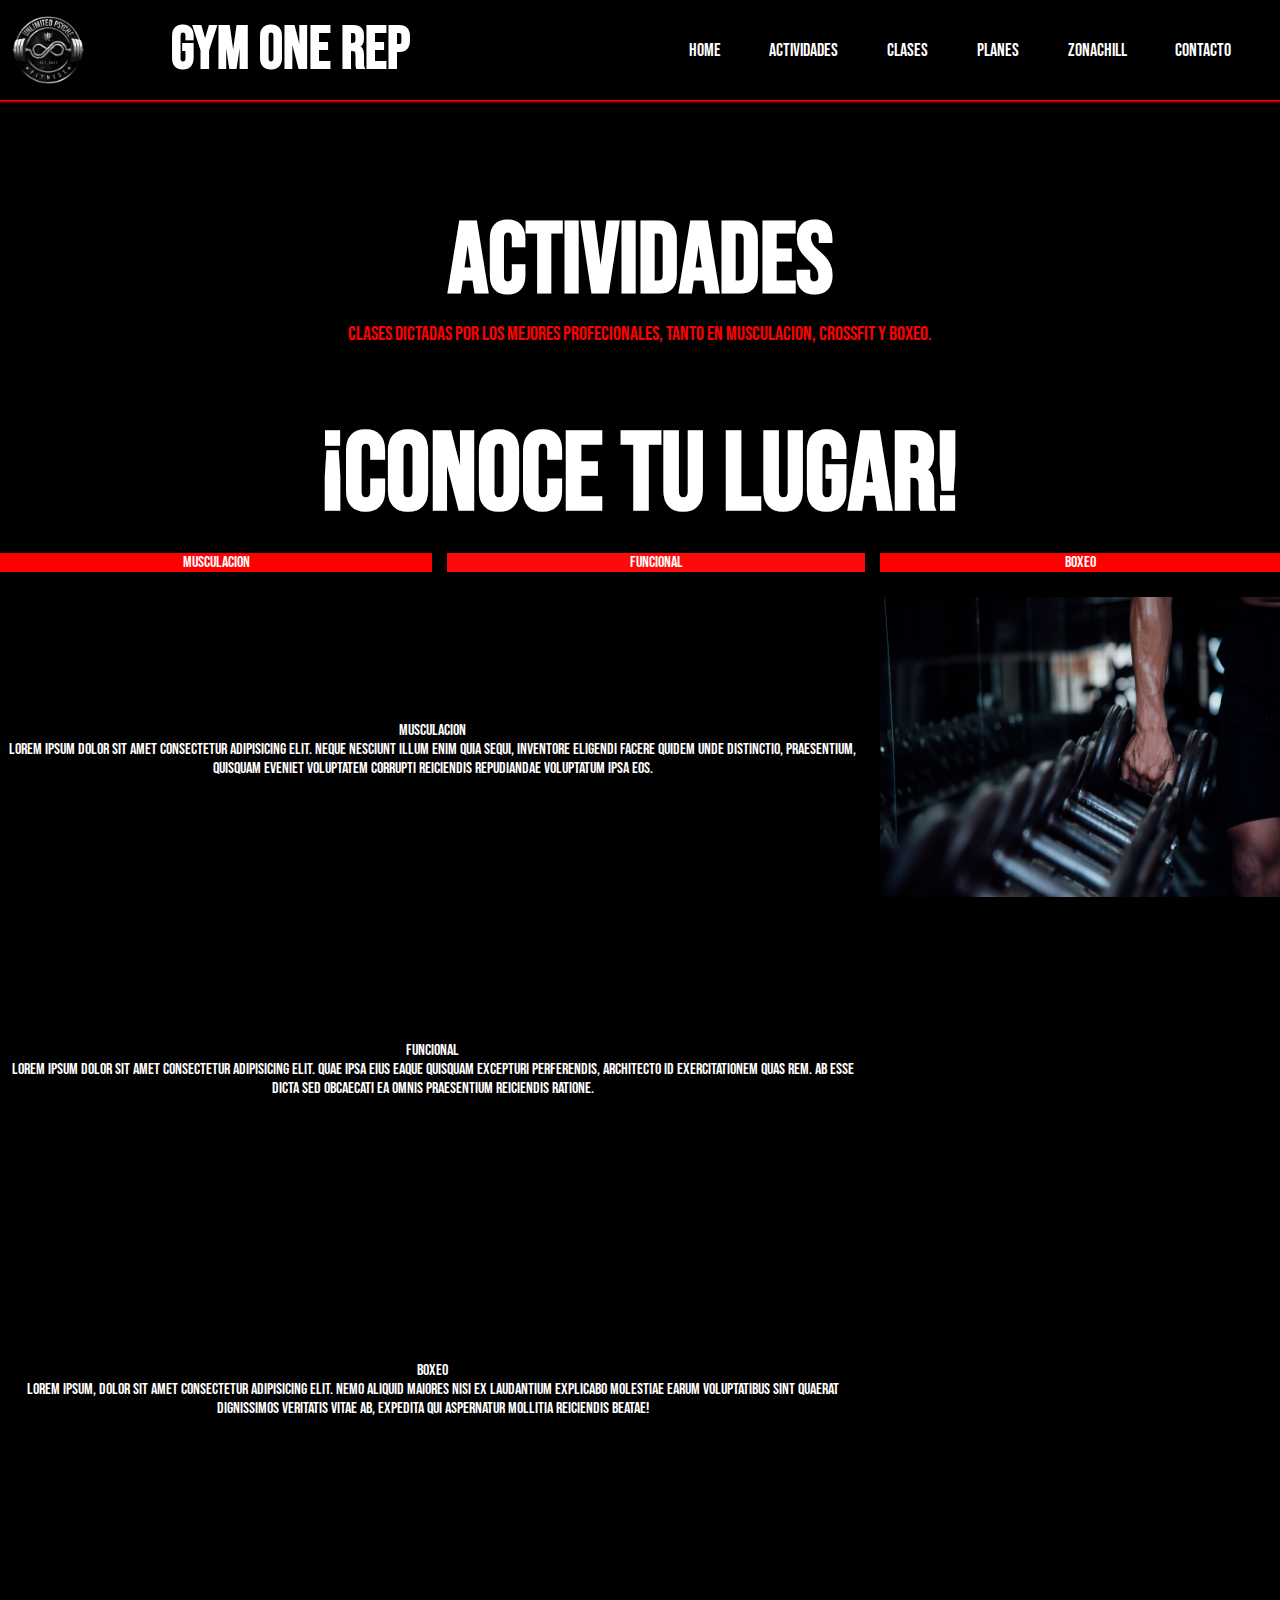
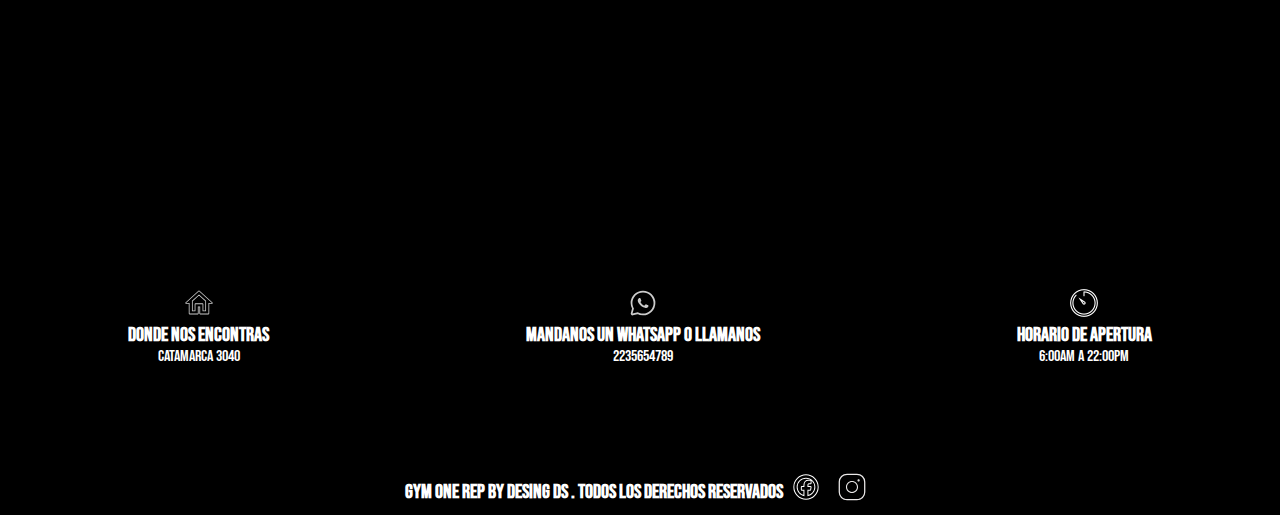
==== secciones/actividades.html @ 8cbf7e14 "Gimnasio Diego Sosa primer commit" ====
<!DOCTYPE html>
<html lang="en">
  <head>
    <link href="https://unpkg.com/aos@2.3.1/dist/aos.css" rel="stylesheet">
    <script src="https://unpkg.com/aos@2.3.1/dist/aos.js"></script>
    <meta charset="UTF-8" />
    <meta http-equiv="X-UA-Compatible" content="IE=edge" />
    <meta name="viewport" content="width=device-width, initial-scale=1.0" />
    <link href="https://cdn.jsdelivr.net/npm/bootstrap@5.1.3/dist/css/bootstrap.min.css" rel="stylesheet" integrity="sha384-1BmE4kWBq78iYhFldvKuhfTAU6auU8tT94WrHftjDbrCEXSU1oBoqyl2QvZ6jIW3" crossorigin="anonymous">
    <link rel="stylesheet" href="../styles/styles.css" />
    <title>Document</title>
  </head>
  <body>
    <div class="contenedor">
      <header>
        <nav class="logo">
          <img class="logomain" src="../imagenes/logo1gym.png" alt="gim" />
          <h1>Gym One Rep</h1>
          <ul class="navbar">
            <li><a href="../index.html">Home</a>
            </li>
            <li><a href="./actividades.html">Actividades</a>
            </li>
            <li><a href="./clases.html">Clases</a>
            </li>
            <li><a href="./planes.html">Planes</a>
            </li>
            <li><a href="./zonachill.html">ZonaChill</a>
            </li>
            <li><a href="./contacto.html">Contacto</a>
            </li>
          </ul>
        </nav>
      </header>
      <main>
        <h2>Actividades</h2>
        <p><span>Clases Dictadas por los mejores profecionales, tanto en Musculacion, Crossfit y Boxeo.</span></p>
      </main>
    <section class="seccion">
        <h3>¡Conoce Tu Lugar!</h3>
        <div class="conten">
            <div class="item1"><a href="#musculacion">Musculacion</a>
            </div>
            <div class="item2"><a 
            href="#funcional">Funcional</a>
            </div>
            <div class="item3"><a 
            href="#boxeo">Boxeo</a>
            </div>
            <div class="item4">
                <section> 
                <a name="musculacion">Musculacion</a></h4>
                <p>Lorem ipsum dolor sit amet consectetur adipisicing elit. Neque nesciunt illum enim quia sequi, inventore eligendi facere quidem unde distinctio, praesentium, quisquam eveniet voluptatem corrupti reiciendis repudiandae voluptatum ipsa eos.</p>
                </section>
            </div>
            <div class="item5"><img class="fotoitem" src="../imagenes/musculacion  actividad.jpg" alt="" data-aos="fade-left">
            </div>
            <div class="item6">
                <section>
                <a name="funcional">Funcional</a>
                <p>Lorem ipsum dolor sit amet consectetur adipisicing elit. Quae ipsa eius eaque quisquam excepturi perferendis, architecto id exercitationem quas rem. Ab esse dicta sed obcaecati ea omnis praesentium reiciendis ratione.</p>
               </section>
            </div>
            <div class="item7"><img class="fotoitem" src="../imagenes/funcional actividad.jpg" alt="" data-aos="fade-left">
            </div>
            <div class="item8">
                <section>
                    <a name="boxeo">Boxeo</a>
                    <p>Lorem ipsum, dolor sit amet consectetur adipisicing elit. Nemo aliquid maiores nisi ex laudantium explicabo molestiae earum voluptatibus sint quaerat dignissimos veritatis vitae ab, expedita qui aspernatur mollitia reiciendis beatae!</p>
                </section>
            </div>
            <div class="item9"><img class="fotoitem" src="../imagenes/box actividad.jpg" alt="" data-aos="fade-left">
            </div>
            
         </div>
    </section>
    <footer>
      <div class="fooTerHome">
        <div class="foTid">
          <img class="foTid" src="../imagenes/icono home.svg" alt="home">
          <h3>Donde nos encontras</h3>
          <p>Catamarca 3040</p>
        </div>
        <div class="foTid">
          <img src="../imagenes/icono whatsss.svg" alt="whatsapp">
          <h3>Mandanos un Whatsapp o llamanos</h3>
          <p>2235654789</p>
        </div>
        <div class="foTid">
          <img src="../imagenes/icono hora.png " alt="time">
          <h3>Horario de apertura</h3>
          <p>6:00am a 22:00pm</p>
        </div>
      </div>
      <section class="redesociales" >
          <h4>Gym One Rep by Desing Ds . Todos los Derechos Reservados</h4>
          <div class="red">
          <a href="https://www.facebook.com/"><img src="../imagenes/faceblanco.svg" alt="facebook"></a>
          </div>
          <div class="red">
          <a href="https://www.instagram.com"><img src="../imagenes/instagramblanco.svg" alt="instagram"></a>
          </div>
      </section>
    </footer>
   <script src="https://cdn.jsdelivr.net/npm/bootstrap@5.1.3/dist/js/bootstrap.bundle.min.js" integrity="sha384-ka7Sk0Gln4gmtz2MlQnikT1wXgYsOg+OMhuP+IlRH9sENBO0LRn5q+8nbTov4+1p" crossorigin="anonymous"></script>
  </div>
  <script>
    AOS.init();
  </script>
</body>
</html>
---- styles/styles.css ----
@import url("https://fonts.googleapis.com/css2?family=Bebas+Neue&family=Staatliches&display=swap");

* {
  padding: 0;
  margin: 0;
  box-sizing: border-box;
}

span {
  color: red;
}

body {
  text-align: center;
  font-family: "Bebas Neue", cursive;
  background-color: black;
  color: white;
}

.box1 {
  display: flex;
  align-content: center;
  justify-content: center;
  opacity: 30%;
  width: 300;
  height: 200px;
}

header {
  grid-area: header;
}

div h1 {
  font-size: 60px;
  align-content: center;
  margin-right: 10rem;
}

main {
  grid-area: main;
  margin-top: 8%;
}

section {
  grid-area: seccion;
}

.boton {
  grid-area: boton;
}

footer {
  grid-area: footer;
}

.contenedor {
  display: grid;
  grid-template-areas:
    "header header header header "
    "nav nav  nav nav  "
    "main main main main"
    "seccion seccion seccion seccion "
    "boton boton boton boton "
    "footer footer footer  footer ";
}

.navbar {
  display: flex;
  justify-content: space-evenly;
  width: 50vw;
  font-size: 18px;
}

li {
  list-style-type: none;
}

.portada {
  margin-top: 30%;
}

a {
  text-decoration: none;
  color: white;
}

.logo {
  display: flex;
  align-items: center;
  justify-content: space-between;
  background-color: black;
  width: 100%;
  box-shadow: 0 0 2px 2px #ff0000;
  /* position: fixed;
  z-index: 2;
  opacity: 60%;*/
}

.logomain {
  width: 100px;
  height: 100px;
}

.portada {
  width: 100vw;
  margin-top: 5%;
}

.infoportada {
  font-size: 20px;
  text-align: center;
}

.activ {
  margin: 15px;
}

.activephoto {
  width: 20vw;
  height: 60vh;
}

.actividades {
  display: flex;
  justify-content: center;
}

.botoninscripcion {
  width: 30vw;
  height: 10vh;
  font-family: "Bebas Neue", cursive;
  font-size: 25px;
  letter-spacing: 3px;
  background-color: black;
  color: white;
  margin-bottom: 10%;
}

.button {
  background-color: rgb(214, 24, 13);
  font-size: 100px;
}

.act {
  display: flex;
  background-color: white;
}

.pl1 {
  grid-area: pl1;
  margin: 10px;
  height: 50vh;
  width: 40vw;
}

.pl2 {
  grid-area: pl2;
  margin: 10px;
  height: 50vh;
  width: 40vw;
}

.pl3 {
  grid-area: pl3;
  margin: 10px;
  width: 40vw;
}

.border {
  border: 4px solid black;
}

.plan {
  display: grid;
  justify-items: center;
  grid-template-columns: 1fr 1fr;
  grid-template-areas:
    "pl1 pl1 "
    "pl2 pl3";
  color: rgb(243, 237, 237);
  font-size: 20px;
  line-height: 20px;
  margin-top: 10%;
}

.sizeseccion {
  font-size: 60px;
}

.seccIonplAn {
  height: 50vh;
  width: 30vw;
  margin: 5px;
  border: 1px solid red;
}

.fooTerHome {
  display: flex;
  justify-content: space-around;
  align-content: center;
  height: 30%;
  margin: 7% 0 7% 0;
}

.hoMe {
  height: 40px;
}

.redesociales {
  display: flex;
  justify-content: center;
  align-items: center;
}

.red {
  width: 40px;
  height: 40px;
  margin: 3px;
}

.grider {
  display: grid;
  grid-template-columns: auto auto auto;
  grid-template-rows: auto auto auto auto;
}

.gridnivel {
  display: flex;
  justify-content: center;
  background-color: red;
  height: 30vh;
  width: 50vw;
}

main p {
  font-size: 20px;
}

section h2 {
  font-size: 100px;
  font-weight: bolder;
  margin: 6% 0 2% 0;
  color: rgb(255, 255, 255);
}

main h2 {
  font-size: 100px;
  font-weight: bold;
}

section h3 {
  font-size: 110px;
  margin-top: 5%;
}

footer h3 {
  font-size: 20px;
}

.sizeSeccion {
  font-size: 30px;
}

section h4 {
  font-size: 20px;
}

.conten {
  display: grid;
  height: 40vh;
  align-items: center;
  grid-template-columns: auto auto auto;
  grid-template-rows: 40px auto auto auto;
  gap: 15px;
  margin-bottom: 70%;
}

.item1 {
  background-color: red;
}

.item2 {
  background-color: rgb(255, 10, 10);
}

.item3 {
  background-color: rgb(255, 0, 0);
}

.item4 {
  grid-column: 1/3;
}

.item6 {
  grid-column: 1/3;
}

.item8 {
  grid-column: 1/3;
}

.fotoitem {
  height: 300px;
  width: 400px;
}

.fotocafe {
  margin: 5% 0 5% 0;
}

.cafe {
  width: 100%;
}

form {
  margin: 5% 0 10% 0;
}
@media (max-width: 600px) {
  .logomain {
    margin-left: 8%;
  }

  header h1 {
    opacity: 0;
    margin: -7%;
  }

  body {
    flex-direction: column;
  }

  h2 {
    font-size: 60px;
    margin-top: 5%;
  }

  section h3 {
    font-size: 40px;
    margin-top: 5%;
  }

  .plan {
    margin-bottom: 30%;
  }

  .logo {
    flex-direction: column;
  }

  .navbar {
    display: flex;
    flex-direction: column;
    width: 100%;
    height: 80vh;
    margin: 5px;
    font-size: 50px;
  }

  .nav1 {
    height: 10vh;
    width: 80%;
  }

  .actividades {
    flex-direction: column;
  }

  .activephoto {
    width: 300px;
    height: 400px;
  }

  .conten {
    display: flex;
    flex-direction: column;
    margin-bottom: 240%;
  }

  .item1 {
    width: 100vw;
  }

  .item2 {
    width: 100vw;
  }

  .item3 {
    width: 100vw;
  }

  span {
    width: 50%;
  }

  .fooTerHome {
    margin-top: 40%;
    margin-bottom: 20%;
    flex-direction: column;
  }

  .redesociales {
    flex-direction: column;
  }

  .plan {
    display: grid;
    grid-template-columns: 1fr;
    grid-template-areas:
      "pl1"
      "pl2"
      "pl3";
  }

  .pl1 {
    height: 100%;
    width: 100%;
    margin-bottom: 20px;
  }

  .pl2 {
    height: 100%;
    width: 100%;
    margin-top: 30px;
  }

  .pl3 {
    height: 100%;
    width: 100%;
    margin-top: 30px;
  }
}
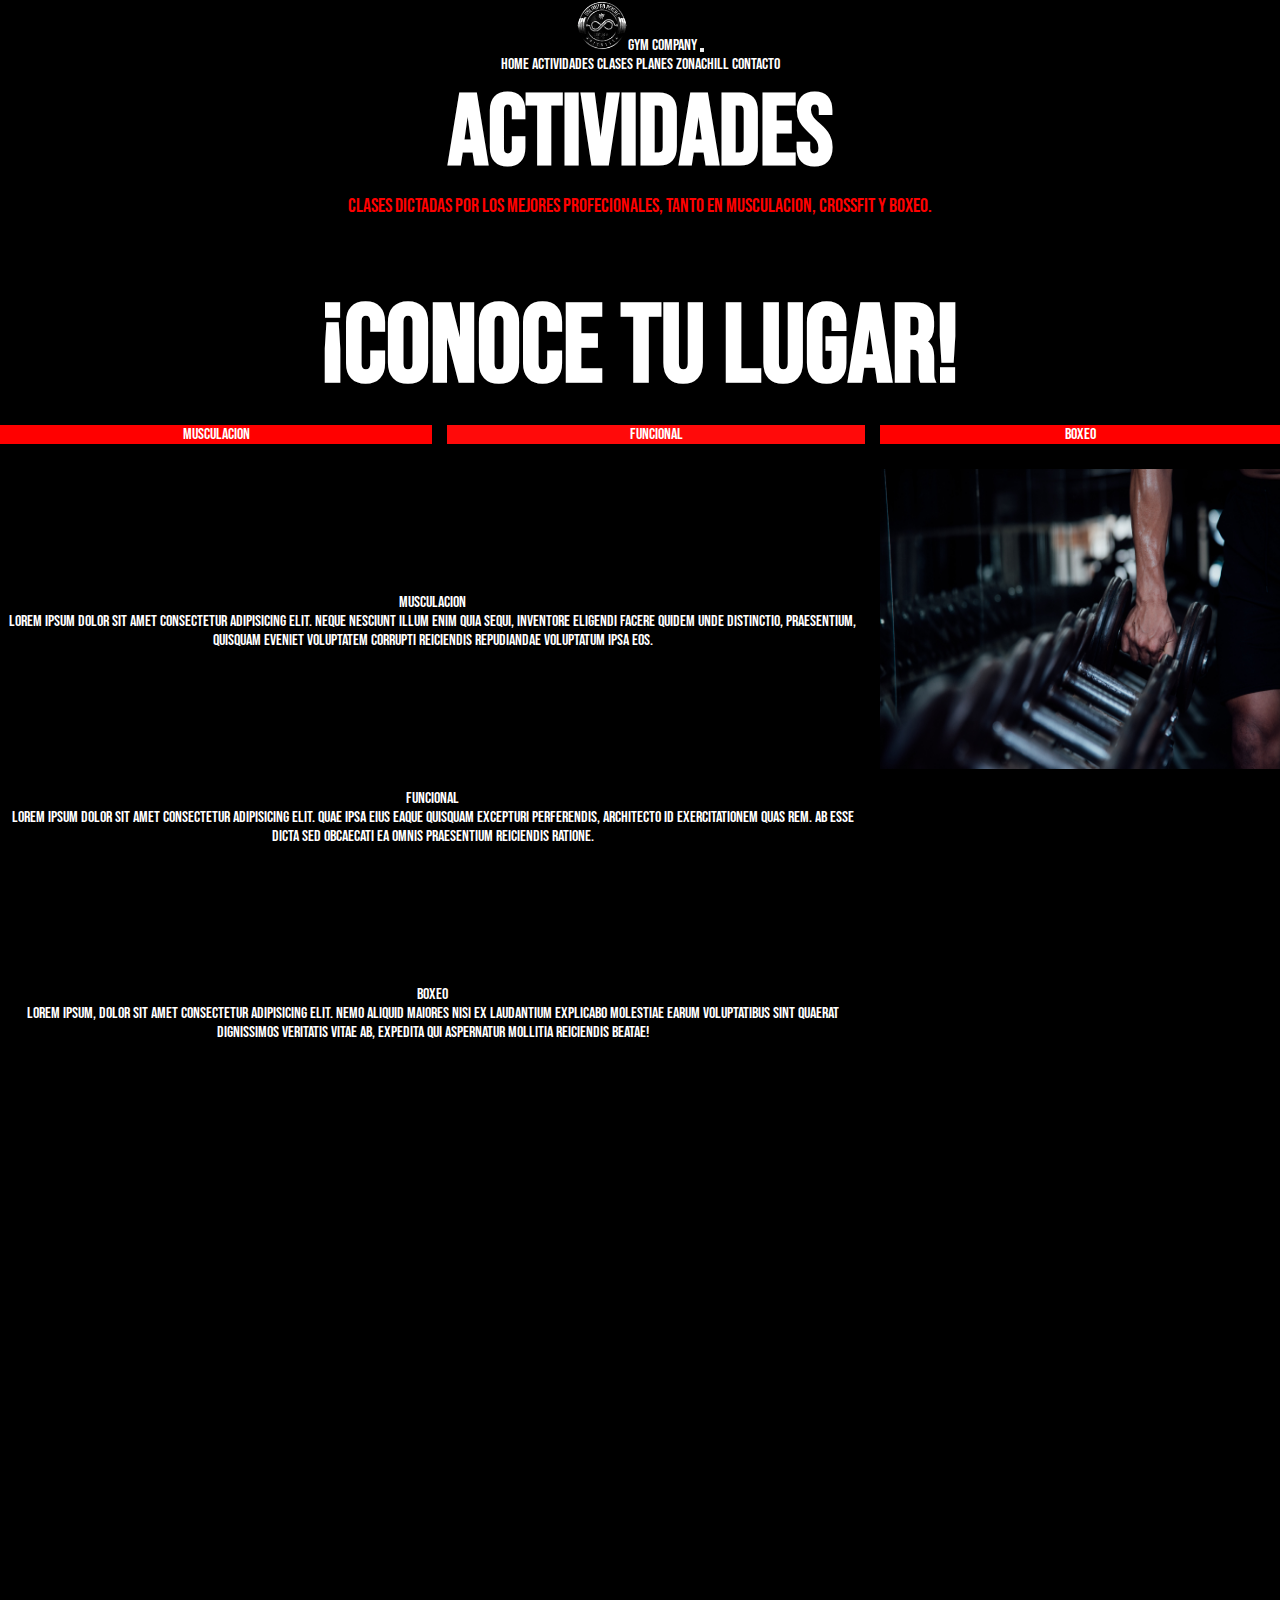
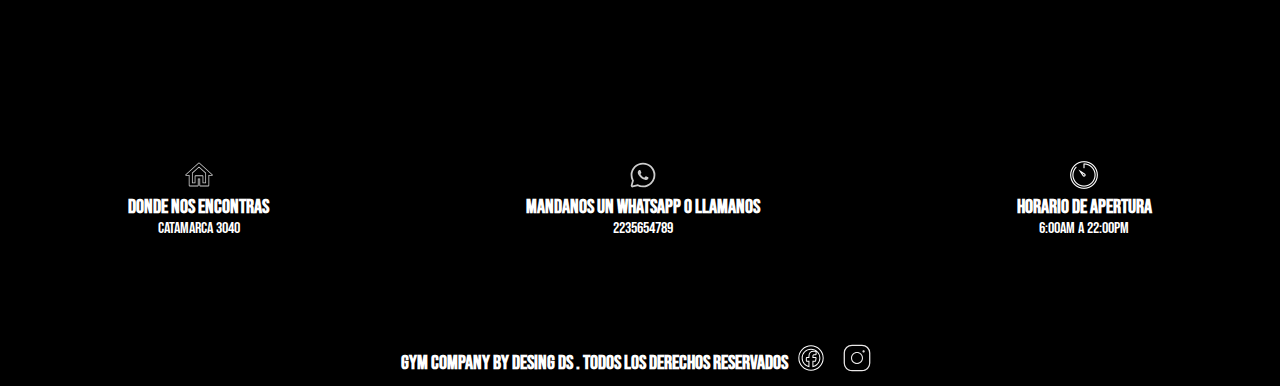
==== commit ccae3f7b: "Proyecto con boostrap" ====
--- a/secciones/actividades.html
+++ b/secciones/actividades.html
@@ -12,24 +12,24 @@
   </head>
   <body>
     <div class="contenedor">
-      <header>
-        <nav class="logo">
-          <img class="logomain" src="../imagenes/logo1gym.png" alt="gim" />
-          <h1>Gym One Rep</h1>
-          <ul class="navbar">
-            <li><a href="../index.html">Home</a>
-            </li>
-            <li><a href="./actividades.html">Actividades</a>
-            </li>
-            <li><a href="./clases.html">Clases</a>
-            </li>
-            <li><a href="./planes.html">Planes</a>
-            </li>
-            <li><a href="./zonachill.html">ZonaChill</a>
-            </li>
-            <li><a href="./contacto.html">Contacto</a>
-            </li>
-          </ul>
+      <header >
+        <nav class="navbar navbar-expand-lg navbar-dark bg-black ms-3">
+          <div class="container-fluid  ">
+            <a class="navbar-brand text-light " href="#"><img class="loGo" src="../imagenes/logo1gym.png" alt="">Gym Company</a>
+            <button class="navbar-toggler" type="button" data-bs-toggle="collapse" data-bs-target="#navbarNavAltMarkup" aria-controls="navbarNavAltMarkup" aria-expanded="false" aria-label="Toggle navigation">
+              <span class="navbar-toggler-icon"></span>
+            </button>
+            <div class="collapse navbar-collapse" id="navbarNavAltMarkup">
+              <div class="navbar-nav ms-auto ">
+                <a class="nav-link active" aria-current="page" href="../index.html">Home</a>
+                <a class="nav-link" href="../secciones/actividades.html">Actividades</a>
+                <a class="nav-link" href="../secciones/clases.html">Clases</a>
+                <a class="nav-link" href="../secciones/planes.html">Planes</a>
+                <a class="nav-link" href="../secciones/zonachill.html">ZonaChill</a>
+                <a class="nav-link" href="../secciones/contacto.html">Contacto</a>
+              </div>
+            </div>
+          </div>
         </nav>
       </header>
       <main>
@@ -53,7 +53,7 @@
                 <p>Lorem ipsum dolor sit amet consectetur adipisicing elit. Neque nesciunt illum enim quia sequi, inventore eligendi facere quidem unde distinctio, praesentium, quisquam eveniet voluptatem corrupti reiciendis repudiandae voluptatum ipsa eos.</p>
                 </section>
             </div>
-            <div class="item5"><img class="fotoitem" src="../imagenes/musculacion  actividad.jpg" alt="" data-aos="fade-left">
+            <div class="item5"><img class="fotoitem" src="../imagenes/musculacion  actividad.jpg" alt="Gim" data-aos="fade-left">
             </div>
             <div class="item6">
                 <section>
@@ -61,7 +61,7 @@
                 <p>Lorem ipsum dolor sit amet consectetur adipisicing elit. Quae ipsa eius eaque quisquam excepturi perferendis, architecto id exercitationem quas rem. Ab esse dicta sed obcaecati ea omnis praesentium reiciendis ratione.</p>
                </section>
             </div>
-            <div class="item7"><img class="fotoitem" src="../imagenes/funcional actividad.jpg" alt="" data-aos="fade-left">
+            <div class="item7"><img class="fotoitem" src="../imagenes/funcional actividad.jpg" alt="Funcional" data-aos="fade-left">
             </div>
             <div class="item8">
                 <section>
@@ -69,7 +69,7 @@
                     <p>Lorem ipsum, dolor sit amet consectetur adipisicing elit. Nemo aliquid maiores nisi ex laudantium explicabo molestiae earum voluptatibus sint quaerat dignissimos veritatis vitae ab, expedita qui aspernatur mollitia reiciendis beatae!</p>
                 </section>
             </div>
-            <div class="item9"><img class="fotoitem" src="../imagenes/box actividad.jpg" alt="" data-aos="fade-left">
+            <div class="item9"><img class="fotoitem" src="../imagenes/box actividad.jpg" alt="Mancuerna" data-aos="fade-left">
             </div>
             
          </div>
@@ -93,7 +93,7 @@
         </div>
       </div>
       <section class="redesociales" >
-          <h4>Gym One Rep by Desing Ds . Todos los Derechos Reservados</h4>
+          <h4>Gym Company by Desing Ds . Todos los Derechos Reservados</h4>
           <div class="red">
           <a href="https://www.facebook.com/"><img src="../imagenes/faceblanco.svg" alt="facebook"></a>
           </div>
@@ -108,4 +108,5 @@
     AOS.init();
   </script>
 </body>
-</html>+</html>
+
--- a/styles/styles.css
+++ b/styles/styles.css
@@ -17,6 +17,19 @@
   color: white;
 }
 
+a {
+  color: white;
+  text-decoration: none;
+}
+
+h1 {
+  font-size: 100px;
+}
+
+.loGo {
+  height: 50px;
+}
+
 .box1 {
   display: flex;
   align-content: center;
@@ -38,7 +51,6 @@
 
 main {
   grid-area: main;
-  margin-top: 8%;
 }
 
 section {
@@ -64,26 +76,7 @@
     "footer footer footer  footer ";
 }
 
-.navbar {
-  display: flex;
-  justify-content: space-evenly;
-  width: 50vw;
-  font-size: 18px;
-}
-
-li {
-  list-style-type: none;
-}
-
-.portada {
-  margin-top: 30%;
-}
-
-a {
-  text-decoration: none;
-  color: white;
-}
-
+/*
 .logo {
   display: flex;
   align-items: center;
@@ -91,15 +84,9 @@
   background-color: black;
   width: 100%;
   box-shadow: 0 0 2px 2px #ff0000;
-  /* position: fixed;
+   position: fixed;
   z-index: 2;
   opacity: 60%;*/
-}
-
-.logomain {
-  width: 100px;
-  height: 100px;
-}
 
 .portada {
   width: 100vw;
@@ -111,10 +98,6 @@
   text-align: center;
 }
 
-.activ {
-  margin: 15px;
-}
-
 .activephoto {
   width: 20vw;
   height: 60vh;
@@ -123,22 +106,6 @@
 .actividades {
   display: flex;
   justify-content: center;
-}
-
-.botoninscripcion {
-  width: 30vw;
-  height: 10vh;
-  font-family: "Bebas Neue", cursive;
-  font-size: 25px;
-  letter-spacing: 3px;
-  background-color: black;
-  color: white;
-  margin-bottom: 10%;
-}
-
-.button {
-  background-color: rgb(214, 24, 13);
-  font-size: 100px;
 }
 
 .act {
@@ -343,24 +310,6 @@
     margin-bottom: 30%;
   }
 
-  .logo {
-    flex-direction: column;
-  }
-
-  .navbar {
-    display: flex;
-    flex-direction: column;
-    width: 100%;
-    height: 80vh;
-    margin: 5px;
-    font-size: 50px;
-  }
-
-  .nav1 {
-    height: 10vh;
-    width: 80%;
-  }
-
   .actividades {
     flex-direction: column;
   }
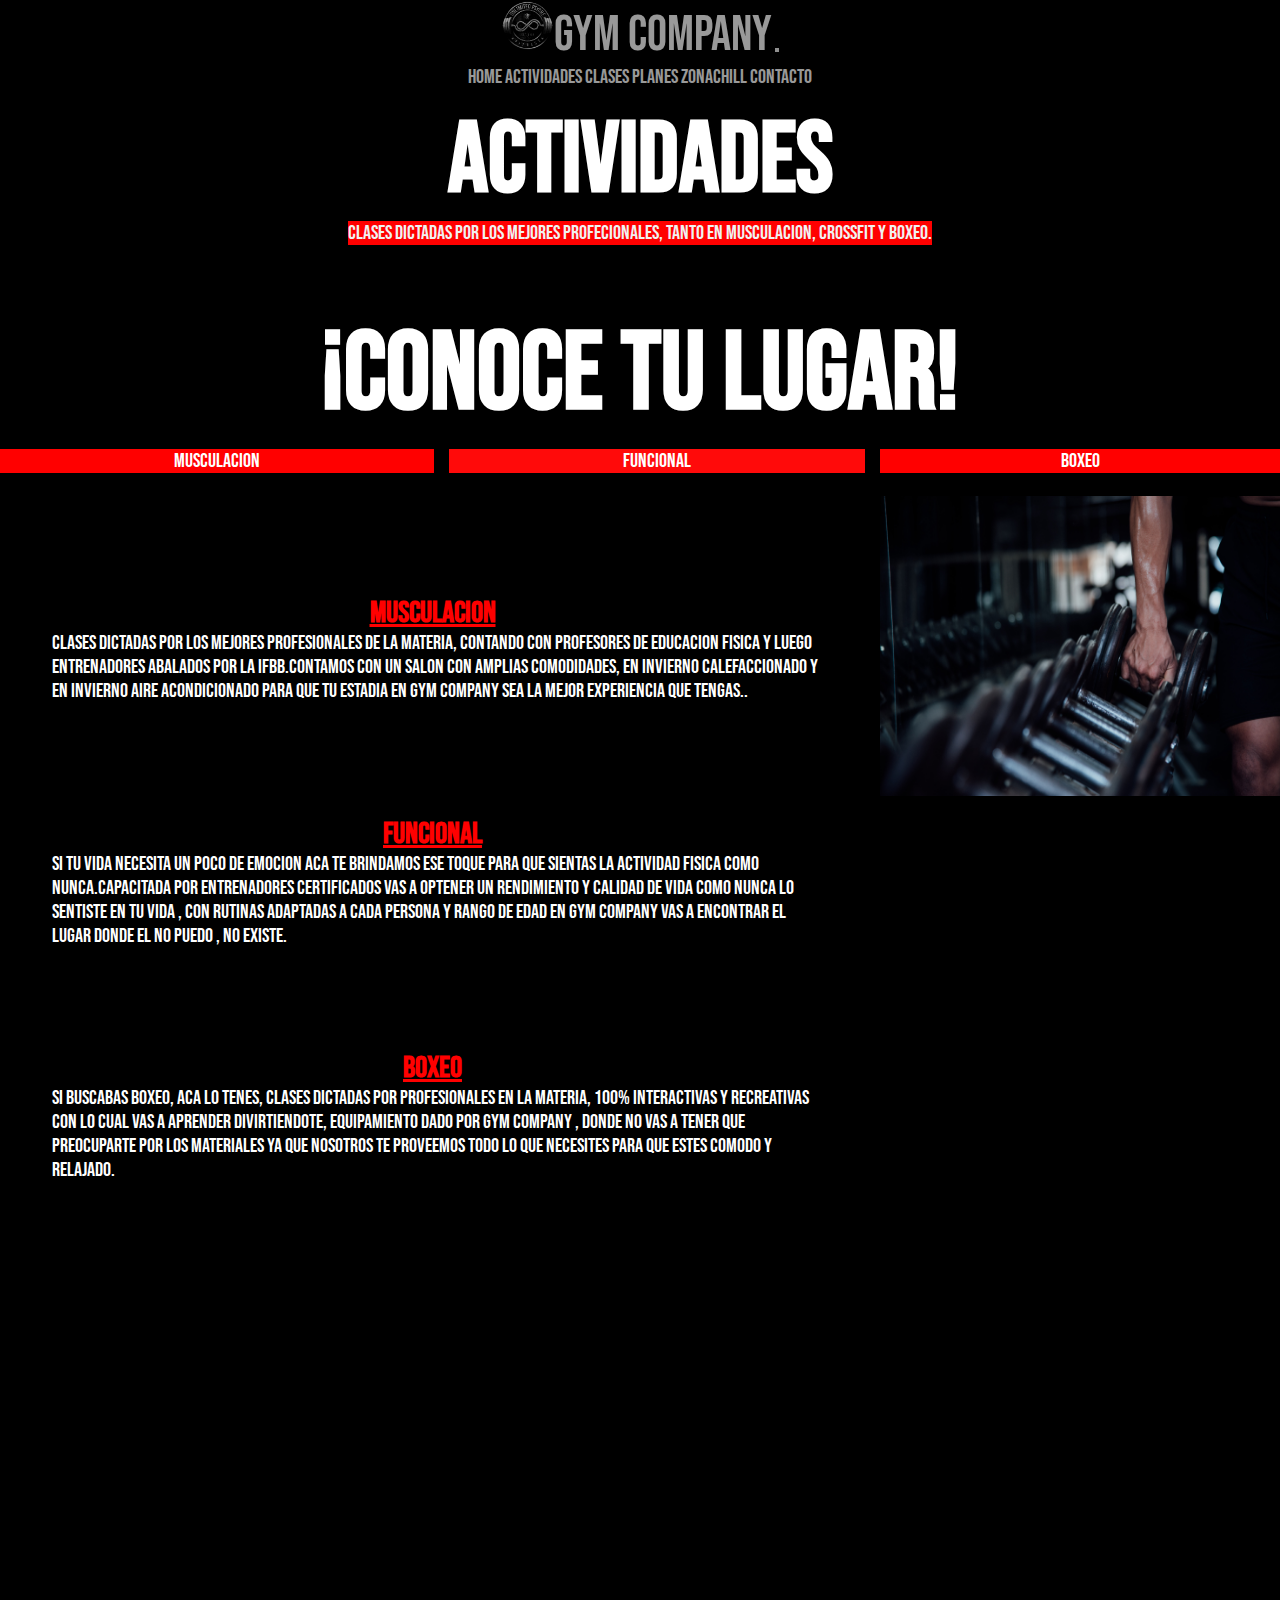
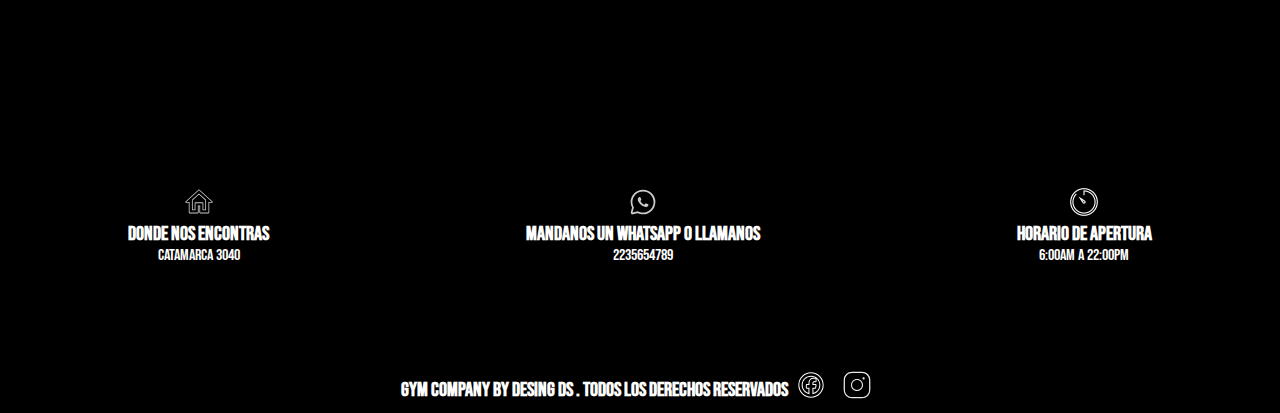
==== commit 1ed7b03e: "Segunda entrega Proyecto Final" ====
--- a/secciones/actividades.html
+++ b/secciones/actividades.html
@@ -13,60 +13,60 @@
   <body>
     <div class="contenedor">
       <header >
-        <nav class="navbar navbar-expand-lg navbar-dark bg-black ms-3">
+        <nav class="navbar navbar-expand-lg navbar-dark bg-black ms-3 fixed-top alto">
           <div class="container-fluid  ">
-            <a class="navbar-brand text-light " href="#"><img class="loGo" src="../imagenes/logo1gym.png" alt="">Gym Company</a>
+            <a class="navbar-brand text-light C4 "  href="../index.html"><img class="loGo" src="../imagenes/logo1gym.png" alt="">Gym Company</a>
             <button class="navbar-toggler" type="button" data-bs-toggle="collapse" data-bs-target="#navbarNavAltMarkup" aria-controls="navbarNavAltMarkup" aria-expanded="false" aria-label="Toggle navigation">
               <span class="navbar-toggler-icon"></span>
             </button>
             <div class="collapse navbar-collapse" id="navbarNavAltMarkup">
               <div class="navbar-nav ms-auto ">
-                <a class="nav-link active" aria-current="page" href="../index.html">Home</a>
-                <a class="nav-link" href="../secciones/actividades.html">Actividades</a>
-                <a class="nav-link" href="../secciones/clases.html">Clases</a>
-                <a class="nav-link" href="../secciones/planes.html">Planes</a>
-                <a class="nav-link" href="../secciones/zonachill.html">ZonaChill</a>
-                <a class="nav-link" href="../secciones/contacto.html">Contacto</a>
+                <a class="nav-link active Mp0" aria-current="page" href="../index.html">Home</a>
+                <a class="nav-link Mp0" href="../secciones/actividades.html">Actividades</a>
+                <a class="nav-link Mp0" href="../secciones/clases.html">Clases</a>
+                <a class="nav-link Mp0" href="../secciones/planes.html">Planes</a>
+                <a class="nav-link Mp0" href="../secciones/zonachill.html">ZonaChill</a>
+                <a class="nav-link Mp0" href="../secciones/contacto.html">Contacto</a>
               </div>
             </div>
           </div>
         </nav>
       </header>
       <main>
-        <h2>Actividades</h2>
-        <p><span>Clases Dictadas por los mejores profecionales, tanto en Musculacion, Crossfit y Boxeo.</span></p>
+        <h2 data-aos="zoom-in">Actividades</h2>
+        <p><span class="C1">Clases Dictadas por los mejores profecionales, tanto en Musculacion, Crossfit y Boxeo.</span></p>
       </main>
-    <section class="seccion">
-        <h3>¡Conoce Tu Lugar!</h3>
+    <section>
+        <h3 >¡Conoce Tu Lugar!</h3>
         <div class="conten">
-            <div class="item1"><a href="#musculacion">Musculacion</a>
+            <div class="item1"><a class="conTen" href="#musculacion">Musculacion</a>
             </div>
-            <div class="item2"><a 
+            <div class="item2"><a class="conTen" 
             href="#funcional">Funcional</a>
             </div>
-            <div class="item3"><a 
+            <div class="item3"><a class="conTen" 
             href="#boxeo">Boxeo</a>
             </div>
             <div class="item4">
                 <section> 
-                <a name="musculacion">Musculacion</a></h4>
-                <p>Lorem ipsum dolor sit amet consectetur adipisicing elit. Neque nesciunt illum enim quia sequi, inventore eligendi facere quidem unde distinctio, praesentium, quisquam eveniet voluptatem corrupti reiciendis repudiandae voluptatum ipsa eos.</p>
+                <a class="Mp1" name="musculacion">Musculacion</a></h4>
+                <p class="Mp">Clases Dictadas por los mejores profesionales de la materia, contando con profesores de Educacion Fisica y luego Entrenadores abalados por la ifbb.Contamos con un Salon con amplias comodidades, en invierno calefaccionado y en invierno Aire acondicionado para que tu estadia en Gym Company sea la mejor experiencia que tengas..</p>
                 </section>
             </div>
             <div class="item5"><img class="fotoitem" src="../imagenes/musculacion  actividad.jpg" alt="Gim" data-aos="fade-left">
             </div>
             <div class="item6">
                 <section>
-                <a name="funcional">Funcional</a>
-                <p>Lorem ipsum dolor sit amet consectetur adipisicing elit. Quae ipsa eius eaque quisquam excepturi perferendis, architecto id exercitationem quas rem. Ab esse dicta sed obcaecati ea omnis praesentium reiciendis ratione.</p>
+                <a class="Mp1" name="funcional">Funcional</a>
+                <p class="Mp">Si tu Vida necesita un poco de emocion aca te brindamos ese toque para que sientas la actividad fisica como nunca.Capacitada por entrenadores certificados vas a optener un rendimiento y calidad de vida como nunca lo sentiste en tu vida , con rutinas adaptadas a cada persona y rango de edad en Gym Company vas a encontrar el lugar donde el no puedo , no existe.</p>
                </section>
             </div>
             <div class="item7"><img class="fotoitem" src="../imagenes/funcional actividad.jpg" alt="Funcional" data-aos="fade-left">
             </div>
             <div class="item8">
                 <section>
-                    <a name="boxeo">Boxeo</a>
-                    <p>Lorem ipsum, dolor sit amet consectetur adipisicing elit. Nemo aliquid maiores nisi ex laudantium explicabo molestiae earum voluptatibus sint quaerat dignissimos veritatis vitae ab, expedita qui aspernatur mollitia reiciendis beatae!</p>
+                    <a class="Mp1" name="boxeo">Boxeo</a>
+                    <p class="Mp">Si buscabas Boxeo, aca lo tenes, clases dictadas por Profesionales en la materia, 100% interactivas y recreativas con lo cual vas a aprender divirtiendote, equipamiento dado por Gym Company , donde no vas a tener que preocuparte por los materiales ya que nosotros te proveemos todo lo que necesites para que estes comodo y relajado.</p>
                 </section>
             </div>
             <div class="item9"><img class="fotoitem" src="../imagenes/box actividad.jpg" alt="Mancuerna" data-aos="fade-left">
--- a/styles/styles.css
+++ b/styles/styles.css
@@ -6,7 +6,30 @@
   box-sizing: border-box;
 }
 
-span {
+.C1 {
+  color: rgb(241, 241, 241);
+  background-color: red;
+}
+
+.C2 {
+  font-size: 20px;
+}
+
+.C3 {
+  position: relative;
+  bottom: 200px;
+  font-size: 30px;
+}
+
+.C4 {
+  font-size: 50px;
+}
+
+.suBtituLo {
+  background-color: red;
+}
+
+.Pl1 {
   color: red;
 }
 
@@ -20,10 +43,6 @@
 a {
   color: white;
   text-decoration: none;
-}
-
-h1 {
-  font-size: 100px;
 }
 
 .loGo {
@@ -43,12 +62,6 @@
   grid-area: header;
 }
 
-div h1 {
-  font-size: 60px;
-  align-content: center;
-  margin-right: 10rem;
-}
-
 main {
   grid-area: main;
 }
@@ -63,6 +76,13 @@
 
 footer {
   grid-area: footer;
+}
+
+.aCt {
+  font-size: 100px;
+  font-weight: bolder;
+  margin-top: 3%;
+  color: rgb(255, 255, 255);
 }
 
 .contenedor {
@@ -76,23 +96,16 @@
     "footer footer footer  footer ";
 }
 
-/*
-.logo {
-  display: flex;
-  align-items: center;
-  justify-content: space-between;
-  background-color: black;
-  width: 100%;
-  box-shadow: 0 0 2px 2px #ff0000;
-   position: fixed;
-  z-index: 2;
-  opacity: 60%;*/
-
 .portada {
   width: 100vw;
   margin-top: 5%;
 }
 
+.alto {
+  height: 50px;
+  opacity: 60%;
+}
+
 .infoportada {
   font-size: 20px;
   text-align: center;
@@ -101,16 +114,6 @@
 .activephoto {
   width: 20vw;
   height: 60vh;
-}
-
-.actividades {
-  display: flex;
-  justify-content: center;
-}
-
-.act {
-  display: flex;
-  background-color: white;
 }
 
 .pl1 {
@@ -118,6 +121,12 @@
   margin: 10px;
   height: 50vh;
   width: 40vw;
+}
+
+.abs-center {
+  display: flex;
+  align-items: center;
+  justify-content: center;
 }
 
 .pl2 {
@@ -147,11 +156,15 @@
   color: rgb(243, 237, 237);
   font-size: 20px;
   line-height: 20px;
-  margin-top: 10%;
+  margin-top: 5%;
 }
 
 .sizeseccion {
   font-size: 60px;
+}
+
+.seccion {
+  margin-top: 5%;
 }
 
 .seccIonplAn {
@@ -159,6 +172,10 @@
   width: 30vw;
   margin: 5px;
   border: 1px solid red;
+}
+
+section div h2 {
+  font-size: 25px;
 }
 
 .fooTerHome {
@@ -199,6 +216,10 @@
   width: 50vw;
 }
 
+main {
+  margin-top: 4%;
+}
+
 main p {
   font-size: 20px;
 }
@@ -208,6 +229,10 @@
   font-weight: bolder;
   margin: 6% 0 2% 0;
   color: rgb(255, 255, 255);
+}
+
+main h1 {
+  font-size: 100px;
 }
 
 main h2 {
@@ -242,6 +267,27 @@
   margin-bottom: 70%;
 }
 
+.conTen {
+  font-size: 20px;
+}
+
+.Mp0 {
+  font-size: 20px;
+}
+
+.Mp {
+  margin: 0 5% 0 6%;
+  font-size: 20px;
+  text-align: left;
+}
+
+.Mp1 {
+  font-size: 30px;
+  font-weight: bolder;
+  text-decoration: underline;
+  color: red;
+}
+
 .item1 {
   background-color: red;
 }
@@ -304,6 +350,14 @@
   section h3 {
     font-size: 40px;
     margin-top: 5%;
+  }
+
+  main p {
+    margin: 0 5% 0 5%;
+  }
+
+  div p {
+    margin: 0 4% 0 4%;
   }
 
   .plan {
@@ -335,10 +389,6 @@
 
   .item3 {
     width: 100vw;
-  }
-
-  span {
-    width: 50%;
   }
 
   .fooTerHome {
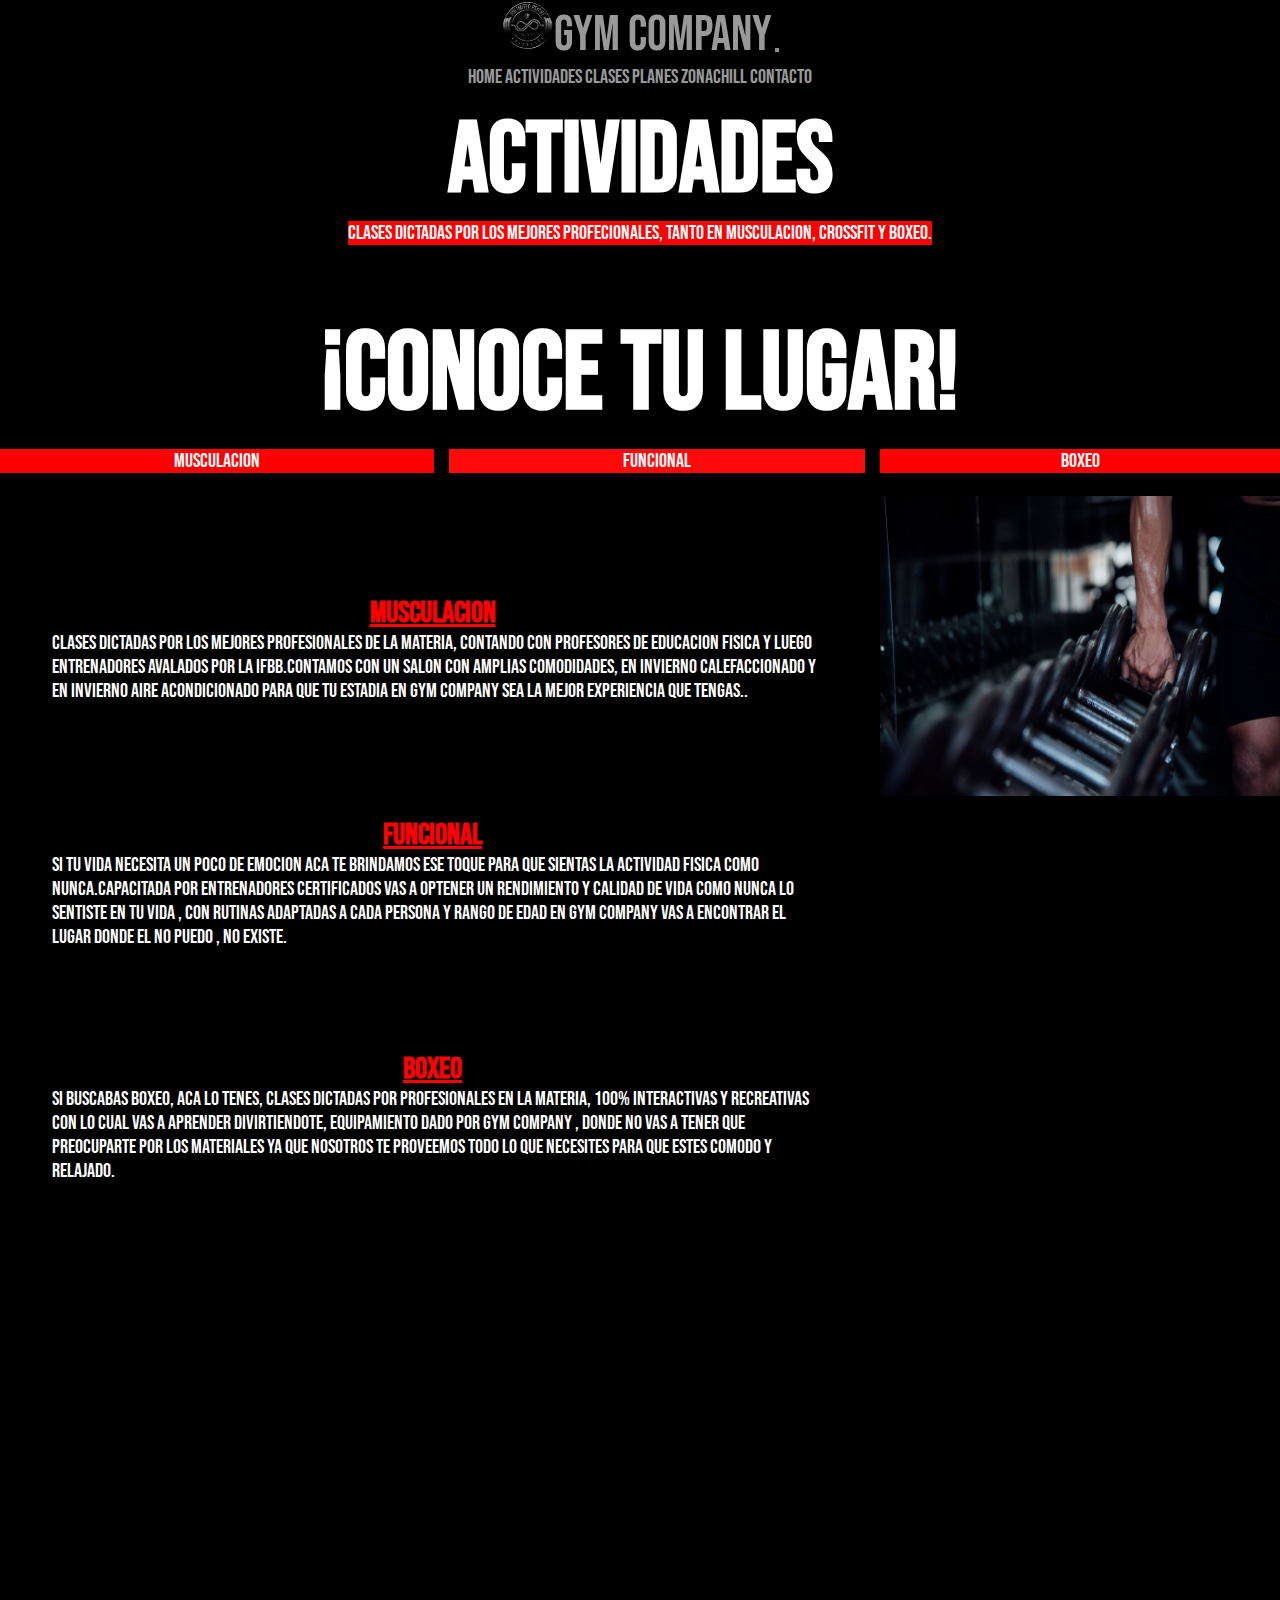
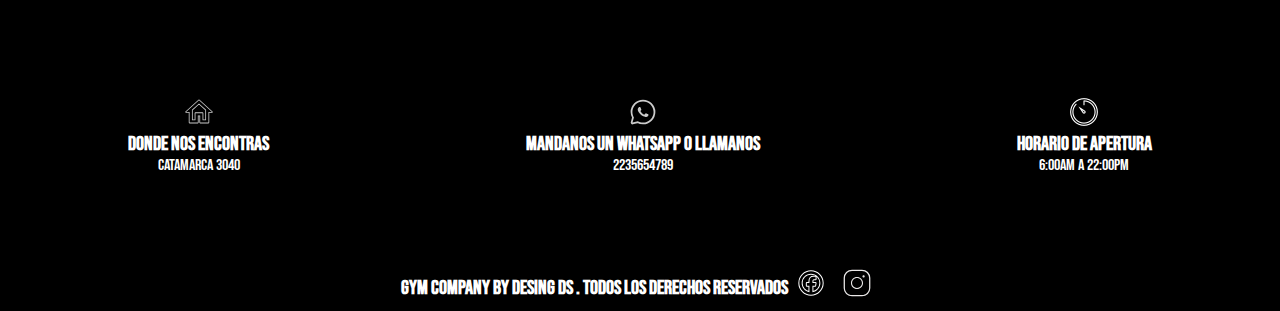
==== commit 0e17b675: "incluyendo Sass a nuestro Proyecto" ====
--- a/secciones/actividades.html
+++ b/secciones/actividades.html
@@ -7,11 +7,11 @@
     <meta http-equiv="X-UA-Compatible" content="IE=edge" />
     <meta name="viewport" content="width=device-width, initial-scale=1.0" />
     <link href="https://cdn.jsdelivr.net/npm/bootstrap@5.1.3/dist/css/bootstrap.min.css" rel="stylesheet" integrity="sha384-1BmE4kWBq78iYhFldvKuhfTAU6auU8tT94WrHftjDbrCEXSU1oBoqyl2QvZ6jIW3" crossorigin="anonymous">
-    <link rel="stylesheet" href="../styles/styles.css" />
-    <title>Document</title>
+    <link rel="stylesheet" href="../styles/style.css" />
+    <title>Gimnasio</title>
   </head>
   <body>
-    <div class="contenedor">
+    <div class="contenedor ">
       <header >
         <nav class="navbar navbar-expand-lg navbar-dark bg-black ms-3 fixed-top alto">
           <div class="container-fluid  ">
@@ -50,7 +50,7 @@
             <div class="item4">
                 <section> 
                 <a class="Mp1" name="musculacion">Musculacion</a></h4>
-                <p class="Mp">Clases Dictadas por los mejores profesionales de la materia, contando con profesores de Educacion Fisica y luego Entrenadores abalados por la ifbb.Contamos con un Salon con amplias comodidades, en invierno calefaccionado y en invierno Aire acondicionado para que tu estadia en Gym Company sea la mejor experiencia que tengas..</p>
+                <p class="Mp">Clases Dictadas por los mejores profesionales de la materia, contando con profesores de Educacion Fisica y luego Entrenadores avalados por la ifbb.Contamos con un Salon con amplias comodidades, en invierno calefaccionado y en invierno Aire acondicionado para que tu estadia en Gym Company sea la mejor experiencia que tengas..</p>
                 </section>
             </div>
             <div class="item5"><img class="fotoitem" src="../imagenes/musculacion  actividad.jpg" alt="Gim" data-aos="fade-left">
--- a/styles/style.css
+++ b/styles/style.css
@@ -0,0 +1,370 @@
+@import url("https://fonts.googleapis.com/css2?family=Bebas+Neue&family=Staatliches&display=swap");
+.C4 {
+  font-size: 50px;
+}
+
+.Mp0 {
+  font-size: 20px;
+}
+
+.loGo {
+  height: 50px;
+}
+
+.alto {
+  height: 50px;
+  opacity: 60%;
+}
+
+* {
+  padding: 0;
+  margin: 0;
+  box-sizing: border-box;
+}
+
+body {
+  text-align: center;
+  font-family: "Bebas Neue", cursive;
+  background-color: rgb(0, 0, 0);
+  color: white;
+}
+
+header {
+  grid-area: header;
+}
+
+main {
+  grid-area: main;
+}
+
+section {
+  grid-area: seccion;
+}
+
+.boton {
+  grid-area: boton;
+}
+
+footer {
+  grid-area: footer;
+}
+
+main {
+  margin-top: 4%;
+}
+main p {
+  font-size: 20px;
+}
+main h1 {
+  font-size: 100px;
+}
+main h2 {
+  font-size: 100px;
+  font-weight: bold;
+}
+
+.fotoitem {
+  height: 300px;
+  width: 400px;
+}
+
+.fotocafe {
+  margin: 5% 0 5% 0;
+}
+
+.cafe {
+  width: 100%;
+}
+
+.activephoto {
+  width: 20vw;
+  height: 60vh;
+}
+
+.loGo {
+  height: 50px;
+}
+
+.fooTerHome {
+  display: flex;
+  justify-content: space-around;
+  align-content: center;
+  height: 30%;
+  margin: 7% 0 7% 0;
+}
+
+.redesociales {
+  display: flex;
+  justify-content: center;
+  align-items: center;
+}
+.redesociales .d1 {
+  position: relative;
+  bottom: 5px;
+}
+
+.plan {
+  display: grid;
+  justify-items: center;
+  grid-template-columns: 1fr 1fr;
+  grid-template-areas: "pl1 pl1 " "pl2 pl3";
+  color: rgb(243, 237, 237);
+  font-size: 20px;
+  line-height: 20px;
+  margin-top: 5%;
+}
+
+.pl1 {
+  grid-area: pl1;
+  margin: 10px;
+  height: 50vh;
+  width: 40vw;
+}
+
+.pl2 {
+  grid-area: pl2;
+  margin: 10px;
+  height: 50vh;
+  width: 40vw;
+}
+
+.pl3 {
+  grid-area: pl3;
+  margin: 10px;
+  width: 40vw;
+}
+
+.Pl1 {
+  color: red;
+}
+
+.conten {
+  display: grid;
+  height: 40vh;
+  align-items: center;
+  grid-template-columns: auto auto auto;
+  grid-template-rows: 40px auto auto auto;
+  gap: 15px;
+  margin-bottom: 70%;
+  font-size: 20px;
+}
+.conten .Mp {
+  margin: 0 5% 0 6%;
+  font-size: 20px;
+  text-align: left;
+}
+.conten .Mp1 {
+  font-size: 30px;
+  font-weight: bolder;
+  text-decoration: underline;
+  color: red;
+}
+.conten .item1 {
+  background-color: red;
+}
+.conten .item2 {
+  background-color: rgb(255, 10, 10);
+}
+.conten .item3 {
+  background-color: rgb(255, 0, 0);
+}
+.conten .item4 {
+  grid-column: 1/3;
+}
+.conten .item6 {
+  grid-column: 1/3;
+}
+.conten .item8 {
+  grid-column: 1/3;
+}
+
+.aCt {
+  font-size: 100px;
+  font-weight: bolder;
+  margin-top: 3%;
+  color: rgb(255, 255, 255);
+}
+
+.C3 {
+  position: relative;
+  bottom: 200px;
+  font-size: 30px;
+}
+
+a {
+  color: rgb(255, 255, 255);
+  text-decoration: none;
+}
+
+.C2 {
+  font-size: 20px;
+}
+
+.C1 {
+  color: rgb(255, 255, 255);
+  background-color: red;
+}
+
+.C3 {
+  position: relative;
+  bottom: 200px;
+  font-size: 30px;
+}
+
+.infoportada {
+  font-size: 20px;
+  text-align: center;
+}
+
+.abs-center {
+  display: flex;
+  align-items: center;
+  justify-content: center;
+}
+
+.border {
+  border: 4px solid black;
+}
+
+.sizeseccion {
+  font-size: 60px;
+}
+
+.seccion {
+  margin-top: 5%;
+}
+
+section div h2 {
+  font-size: 25px;
+}
+
+.hoMe {
+  height: 40px;
+}
+
+.red {
+  width: 40px;
+  height: 40px;
+  margin: 3px;
+}
+
+.grider {
+  display: grid;
+  grid-template-columns: auto auto auto;
+  grid-template-rows: auto auto auto auto;
+}
+
+.gridnivel {
+  display: flex;
+  justify-content: center;
+  background-color: red;
+  height: 30vh;
+  width: 50vw;
+}
+
+section h2 {
+  font-size: 150px;
+  font-weight: bolder;
+  margin: 6% 0 2% 0;
+  color: rgb(255, 255, 255);
+}
+
+section h3 {
+  font-size: 110px;
+  margin-top: 5%;
+}
+
+footer h3 {
+  font-size: 20px;
+}
+
+.sizeSeccion {
+  font-size: 30px;
+}
+
+section h4 {
+  font-size: 20px;
+}
+
+form {
+  margin: 5% 0 10% 0;
+}
+
+@media (max-width: 600px) {
+  .logomain {
+    margin-left: 8%;
+  }
+  header h1 {
+    opacity: 0;
+    margin: -7%;
+  }
+  body {
+    flex-direction: column;
+  }
+  h2 {
+    font-size: 60px;
+    margin-top: 5%;
+  }
+  section h3 {
+    font-size: 40px;
+    margin-top: 5%;
+  }
+  main p {
+    margin: 0 5% 0 5%;
+  }
+  div p {
+    margin: 0 4% 0 4%;
+  }
+  .plan {
+    margin-bottom: 30%;
+  }
+  .actividades {
+    flex-direction: column;
+  }
+  .activephoto {
+    width: 300px;
+    height: 400px;
+  }
+  .conten {
+    display: flex;
+    flex-direction: column;
+    margin-bottom: 240%;
+  }
+  .item1 {
+    width: 100vw;
+  }
+  .item2 {
+    width: 100vw;
+  }
+  .item3 {
+    width: 100vw;
+  }
+  .fooTerHome {
+    margin-top: 40%;
+    margin-bottom: 20%;
+    flex-direction: column;
+  }
+  .redesociales {
+    flex-direction: column;
+  }
+  .plan {
+    display: grid;
+    grid-template-columns: 1fr;
+    grid-template-areas: "pl1" "pl2" "pl3";
+  }
+  .pl1 {
+    height: 100%;
+    width: 100%;
+    margin-bottom: 20px;
+  }
+  .pl2 {
+    height: 100%;
+    width: 100%;
+    margin-top: 30px;
+  }
+  .pl3 {
+    height: 100%;
+    width: 100%;
+    margin-top: 30px;
+  }
+}/*# sourceMappingURL=style.css.map */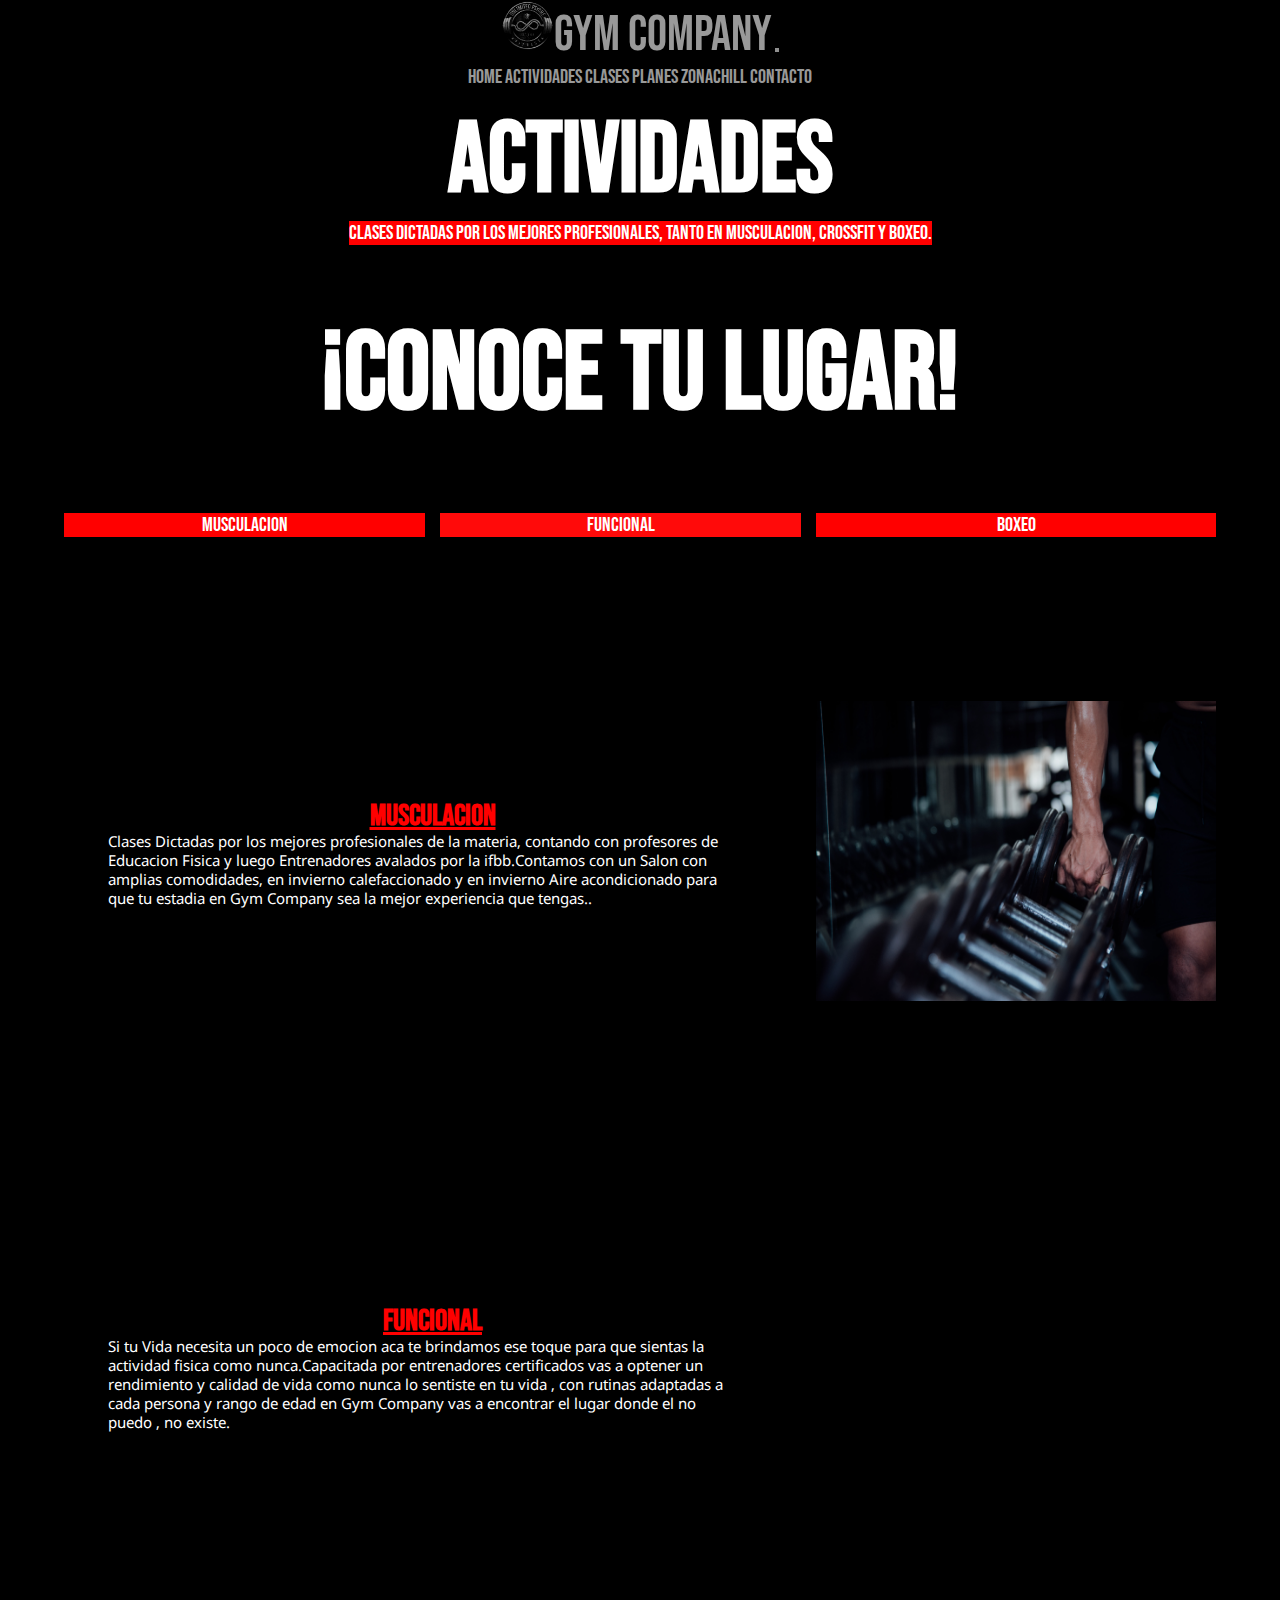
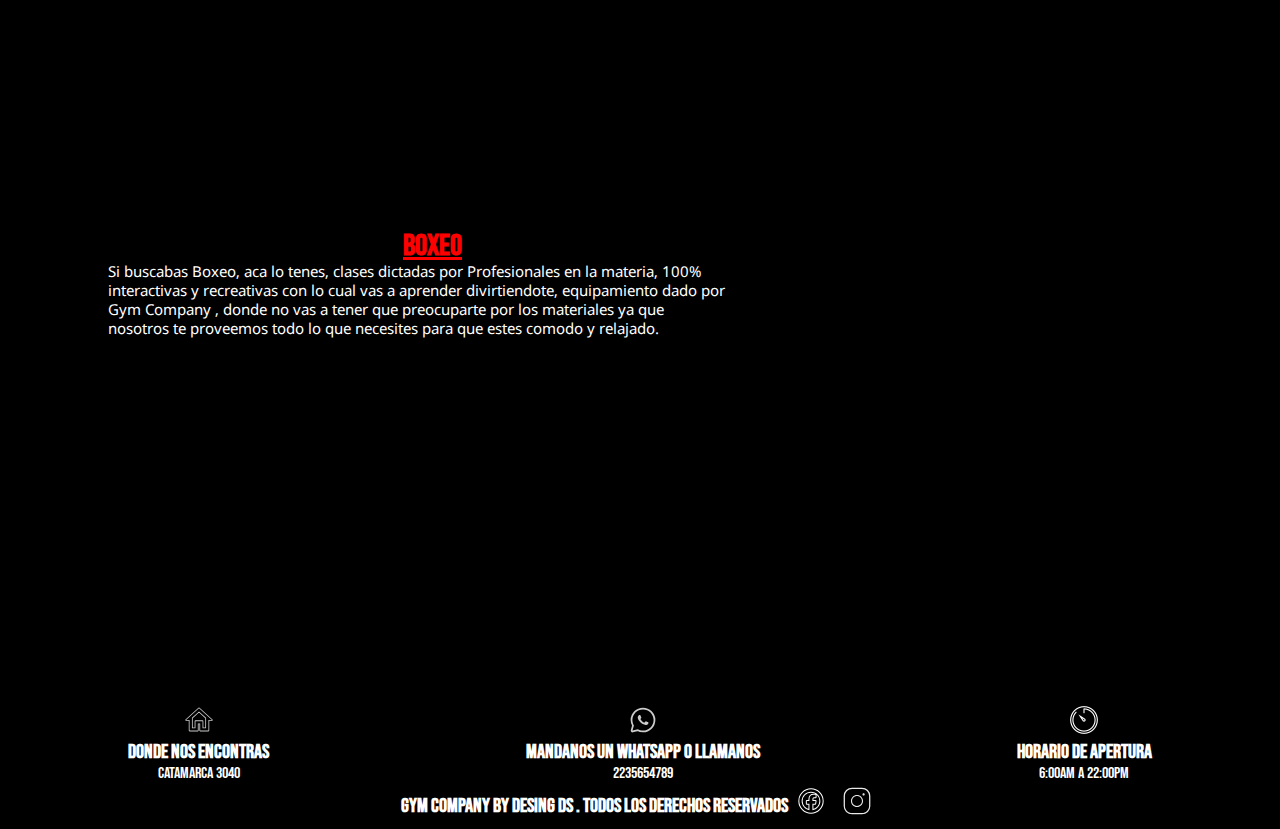
==== commit 82d0aa43: "entrega final proyecto Gym" ====
--- a/secciones/actividades.html
+++ b/secciones/actividades.html
@@ -1,112 +1,149 @@
 <!DOCTYPE html>
 <html lang="en">
-  <head>
-    <link href="https://unpkg.com/aos@2.3.1/dist/aos.css" rel="stylesheet">
-    <script src="https://unpkg.com/aos@2.3.1/dist/aos.js"></script>
-    <meta charset="UTF-8" />
-    <meta http-equiv="X-UA-Compatible" content="IE=edge" />
-    <meta name="viewport" content="width=device-width, initial-scale=1.0" />
-    <link href="https://cdn.jsdelivr.net/npm/bootstrap@5.1.3/dist/css/bootstrap.min.css" rel="stylesheet" integrity="sha384-1BmE4kWBq78iYhFldvKuhfTAU6auU8tT94WrHftjDbrCEXSU1oBoqyl2QvZ6jIW3" crossorigin="anonymous">
-    <link rel="stylesheet" href="../styles/style.css" />
-    <title>Gimnasio</title>
-  </head>
-  <body>
-    <div class="contenedor ">
-      <header >
-        <nav class="navbar navbar-expand-lg navbar-dark bg-black ms-3 fixed-top alto">
-          <div class="container-fluid  ">
-            <a class="navbar-brand text-light C4 "  href="../index.html"><img class="loGo" src="../imagenes/logo1gym.png" alt="">Gym Company</a>
-            <button class="navbar-toggler" type="button" data-bs-toggle="collapse" data-bs-target="#navbarNavAltMarkup" aria-controls="navbarNavAltMarkup" aria-expanded="false" aria-label="Toggle navigation">
-              <span class="navbar-toggler-icon"></span>
-            </button>
-            <div class="collapse navbar-collapse" id="navbarNavAltMarkup">
-              <div class="navbar-nav ms-auto ">
-                <a class="nav-link active Mp0" aria-current="page" href="../index.html">Home</a>
-                <a class="nav-link Mp0" href="../secciones/actividades.html">Actividades</a>
-                <a class="nav-link Mp0" href="../secciones/clases.html">Clases</a>
-                <a class="nav-link Mp0" href="../secciones/planes.html">Planes</a>
-                <a class="nav-link Mp0" href="../secciones/zonachill.html">ZonaChill</a>
-                <a class="nav-link Mp0" href="../secciones/contacto.html">Contacto</a>
-              </div>
+
+<head>
+  <link href="https://unpkg.com/aos@2.3.1/dist/aos.css" rel="stylesheet" />
+  <script src="https://unpkg.com/aos@2.3.1/dist/aos.js"></script>
+  <meta charset="UTF-8" />
+  <meta http-equiv="X-UA-Compatible" content="IE=edge" />
+  <meta name="viewport" content="width=device-width, initial-scale=1.0" />
+  <meta name="keywords"
+    content="athlete, strength, instructor, muscle, crossfit, barbell, dedication, motivation, pilates" />
+  <meta name="description"
+    content="Gimnasio Gym Company - Actividades de Boxeo Crossfit y Funcional Aprovecha y entrena con Nosotros" />
+  <link href="https://cdn.jsdelivr.net/npm/bootstrap@5.1.3/dist/css/bootstrap.min.css" rel="stylesheet"
+    integrity="sha384-1BmE4kWBq78iYhFldvKuhfTAU6auU8tT94WrHftjDbrCEXSU1oBoqyl2QvZ6jIW3" crossorigin="anonymous" />
+  <link rel="stylesheet" href="../styles/style.css" />
+  <title>Gimnasio Gym Company - Actividades-</title>
+</head>
+
+<body>
+  <div class="container_fluid M1">
+    <header class="container_fluid">
+      <nav class="navbar navbar-expand-lg navbar-dark bg-black ms-6 fixed-top alto">
+        <div class="container-fluid">
+          <a class="navbar-brand text-light C4" href="../index.html"><img class="loGo" src="../imagenes/logo1gym.png"
+              alt="" />Gym
+            Company</a>
+          <button class="navbar-toggler" type="button" data-bs-toggle="collapse" data-bs-target="#navbarNavAltMarkup"
+            aria-controls="navbarNavAltMarkup" aria-expanded="false" aria-label="Toggle navigation">
+            <span class="navbar-toggler-icon"></span>
+          </button>
+          <div class="collapse navbar-collapse M2" id="navbarNavAltMarkup">
+            <div class="navbar-nav ms-auto">
+              <a class="nav-link active Mp0" aria-current="page" href="../index.html">Home</a>
+              <a class="nav-link Mp0" href="../secciones/actividades.html">Actividades</a>
+              <a class="nav-link Mp0" href="../secciones/clases.html">Clases</a>
+              <a class="nav-link Mp0" href="../secciones/planes.html">Planes</a>
+              <a class="nav-link Mp0" href="../secciones/zonachill.html">ZonaChill</a>
+              <a class="nav-link Mp0" href="../secciones/contacto.html">Contacto</a>
             </div>
           </div>
-        </nav>
-      </header>
-      <main>
-        <h2 data-aos="zoom-in">Actividades</h2>
-        <p><span class="C1">Clases Dictadas por los mejores profecionales, tanto en Musculacion, Crossfit y Boxeo.</span></p>
-      </main>
+        </div>
+      </nav>
+    </header>
+    <main>
+      <h2 data-aos="zoom-in">Actividades</h2>
+      <p>
+        <span class="C1">Clases Dictadas por los mejores profesionales, tanto en
+          Musculacion, Crossfit y Boxeo.</span>
+      </p>
+    </main>
     <section>
-        <h3 >¡Conoce Tu Lugar!</h3>
-        <div class="conten">
-            <div class="item1"><a class="conTen" href="#musculacion">Musculacion</a>
-            </div>
-            <div class="item2"><a class="conTen" 
-            href="#funcional">Funcional</a>
-            </div>
-            <div class="item3"><a class="conTen" 
-            href="#boxeo">Boxeo</a>
-            </div>
-            <div class="item4">
-                <section> 
-                <a class="Mp1" name="musculacion">Musculacion</a></h4>
-                <p class="Mp">Clases Dictadas por los mejores profesionales de la materia, contando con profesores de Educacion Fisica y luego Entrenadores avalados por la ifbb.Contamos con un Salon con amplias comodidades, en invierno calefaccionado y en invierno Aire acondicionado para que tu estadia en Gym Company sea la mejor experiencia que tengas..</p>
-                </section>
-            </div>
-            <div class="item5"><img class="fotoitem" src="../imagenes/musculacion  actividad.jpg" alt="Gim" data-aos="fade-left">
-            </div>
-            <div class="item6">
-                <section>
-                <a class="Mp1" name="funcional">Funcional</a>
-                <p class="Mp">Si tu Vida necesita un poco de emocion aca te brindamos ese toque para que sientas la actividad fisica como nunca.Capacitada por entrenadores certificados vas a optener un rendimiento y calidad de vida como nunca lo sentiste en tu vida , con rutinas adaptadas a cada persona y rango de edad en Gym Company vas a encontrar el lugar donde el no puedo , no existe.</p>
-               </section>
-            </div>
-            <div class="item7"><img class="fotoitem" src="../imagenes/funcional actividad.jpg" alt="Funcional" data-aos="fade-left">
-            </div>
-            <div class="item8">
-                <section>
-                    <a class="Mp1" name="boxeo">Boxeo</a>
-                    <p class="Mp">Si buscabas Boxeo, aca lo tenes, clases dictadas por Profesionales en la materia, 100% interactivas y recreativas con lo cual vas a aprender divirtiendote, equipamiento dado por Gym Company , donde no vas a tener que preocuparte por los materiales ya que nosotros te proveemos todo lo que necesites para que estes comodo y relajado.</p>
-                </section>
-            </div>
-            <div class="item9"><img class="fotoitem" src="../imagenes/box actividad.jpg" alt="Mancuerna" data-aos="fade-left">
-            </div>
-            
-         </div>
+      <h3>¡Conoce Tu Lugar!</h3>
+      <div class="conten">
+        <div class="item1">
+          <a class="conTen" href="#musculacion">Musculacion</a>
+        </div>
+        <div class="item2">
+          <a class="conTen" href="#funcional">Funcional</a>
+        </div>
+        <div class="item3"><a class="conTen" href="#boxeo">Boxeo</a></div>
+        <div class="item4">
+          <section>
+            <h4><a class="Mp1" name="musculacion">Musculacion</a></h4>
+            <p class="Mp">
+              Clases Dictadas por los mejores profesionales de la materia,
+              contando con profesores de Educacion Fisica y luego Entrenadores
+              avalados por la ifbb.Contamos con un Salon con amplias
+              comodidades, en invierno calefaccionado y en invierno Aire
+              acondicionado para que tu estadia en Gym Company sea la mejor
+              experiencia que tengas..
+            </p>
+          </section>
+        </div>
+        <div class="item5">
+          <img class="fotoitem" src="../imagenes/musculacion  actividad.jpg" alt="Gim" data-aos="fade-left" />
+        </div>
+        <div class="item6">
+          <section>
+            <a class="Mp1" name="funcional">Funcional</a>
+            <p class="Mp">
+              Si tu Vida necesita un poco de emocion aca te brindamos ese
+              toque para que sientas la actividad fisica como nunca.Capacitada
+              por entrenadores certificados vas a optener un rendimiento y
+              calidad de vida como nunca lo sentiste en tu vida , con rutinas
+              adaptadas a cada persona y rango de edad en Gym Company vas a
+              encontrar el lugar donde el no puedo , no existe.
+            </p>
+          </section>
+        </div>
+        <div class="item7">
+          <img class="fotoitem" src="../imagenes/funcional actividad.jpg" alt="Funcional" data-aos="fade-left" />
+        </div>
+        <div class="item8">
+          <section>
+            <a class="Mp1" name="boxeo">Boxeo</a>
+            <p class="Mp">
+              Si buscabas Boxeo, aca lo tenes, clases dictadas por
+              Profesionales en la materia, 100% interactivas y recreativas con
+              lo cual vas a aprender divirtiendote, equipamiento dado por Gym
+              Company , donde no vas a tener que preocuparte por los
+              materiales ya que nosotros te proveemos todo lo que necesites
+              para que estes comodo y relajado.
+            </p>
+          </section>
+        </div>
+        <div class="item9">
+          <img class="fotoitem" src="../imagenes/box actividad.jpg" alt="Mancuerna" data-aos="fade-left" />
+        </div>
+      </div>
     </section>
     <footer>
       <div class="fooTerHome">
         <div class="foTid">
-          <img class="foTid" src="../imagenes/icono home.svg" alt="home">
+          <img class="foTid" src="../imagenes/icono home.svg" alt="home" />
           <h3>Donde nos encontras</h3>
           <p>Catamarca 3040</p>
         </div>
         <div class="foTid">
-          <img src="../imagenes/icono whatsss.svg" alt="whatsapp">
+          <img src="../imagenes/icono whatsss.svg" alt="whatsapp" />
           <h3>Mandanos un Whatsapp o llamanos</h3>
           <p>2235654789</p>
         </div>
         <div class="foTid">
-          <img src="../imagenes/icono hora.png " alt="time">
+          <img src="../imagenes/icono hora.png" alt="time" />
           <h3>Horario de apertura</h3>
           <p>6:00am a 22:00pm</p>
         </div>
       </div>
-      <section class="redesociales" >
-          <h4>Gym Company by Desing Ds . Todos los Derechos Reservados</h4>
-          <div class="red">
-          <a href="https://www.facebook.com/"><img src="../imagenes/faceblanco.svg" alt="facebook"></a>
-          </div>
-          <div class="red">
-          <a href="https://www.instagram.com"><img src="../imagenes/instagramblanco.svg" alt="instagram"></a>
-          </div>
+      <section class="redesociales">
+        <h4>Gym Company by Desing Ds . Todos los Derechos Reservados</h4>
+        <div class="red">
+          <a href="https://www.facebook.com/"><img src="../imagenes/faceblanco.svg" alt="facebook" /></a>
+        </div>
+        <div class="red">
+          <a href="https://www.instagram.com"><img src="../imagenes/instagramblanco.svg" alt="instagram" /></a>
+        </div>
       </section>
     </footer>
-   <script src="https://cdn.jsdelivr.net/npm/bootstrap@5.1.3/dist/js/bootstrap.bundle.min.js" integrity="sha384-ka7Sk0Gln4gmtz2MlQnikT1wXgYsOg+OMhuP+IlRH9sENBO0LRn5q+8nbTov4+1p" crossorigin="anonymous"></script>
+    <script src="https://cdn.jsdelivr.net/npm/bootstrap@5.1.3/dist/js/bootstrap.bundle.min.js"
+      integrity="sha384-ka7Sk0Gln4gmtz2MlQnikT1wXgYsOg+OMhuP+IlRH9sENBO0LRn5q+8nbTov4+1p"
+      crossorigin="anonymous"></script>
   </div>
   <script>
     AOS.init();
   </script>
 </body>
-</html>
 
+</html>--- a/styles/style.css
+++ b/styles/style.css
@@ -1,4 +1,4 @@
-@import url("https://fonts.googleapis.com/css2?family=Bebas+Neue&family=Staatliches&display=swap");
+@import url("https://fonts.googleapis.com/css2?family=Anton&family=Bebas+Neue&family=Noto+Sans+Tamil:wght@100&family=Poppins:ital,wght@0,200;0,300;1,300&family=Staatliches&display=swap");
 .C4 {
   font-size: 50px;
 }
@@ -15,7 +15,19 @@
   height: 50px;
   opacity: 60%;
 }
-
+@media (max-width: 600px) {
+  .alto {
+    opacity: 90%;
+    height: 13vh;
+  }
+}
+
+@media (max-width: 600px) {
+  .M2 {
+    background-color: rgb(0, 0, 0);
+    opacity: 100%;
+  }
+}
 * {
   padding: 0;
   margin: 0;
@@ -26,7 +38,7 @@
   text-align: center;
   font-family: "Bebas Neue", cursive;
   background-color: rgb(0, 0, 0);
-  color: white;
+  color: rgb(255, 255, 255);
 }
 
 header {
@@ -67,6 +79,12 @@
   height: 300px;
   width: 400px;
 }
+@media (max-width: 600px) {
+  .fotoitem {
+    width: 55%;
+    height: 55%;
+  }
+}
 
 .fotocafe {
   margin: 5% 0 5% 0;
@@ -76,33 +94,16 @@
   width: 100%;
 }
 
-.activephoto {
+.acTivePhoto {
   width: 20vw;
   height: 60vh;
 }
 
-.loGo {
-  height: 50px;
-}
-
-.fooTerHome {
-  display: flex;
-  justify-content: space-around;
-  align-content: center;
-  height: 30%;
-  margin: 7% 0 7% 0;
-}
-
-.redesociales {
-  display: flex;
-  justify-content: center;
-  align-items: center;
-}
-.redesociales .d1 {
-  position: relative;
-  bottom: 5px;
-}
-
+@media (max-width: 600px) {
+  .logomain {
+    margin-left: 8%;
+  }
+}
 .plan {
   display: grid;
   justify-items: center;
@@ -111,7 +112,7 @@
   color: rgb(243, 237, 237);
   font-size: 20px;
   line-height: 20px;
-  margin-top: 5%;
+  margin: 0 5% 0 5%;
 }
 
 .pl1 {
@@ -138,20 +139,125 @@
   color: red;
 }
 
+.C1 {
+  color: rgb(255, 255, 255);
+  background-color: red;
+}
+
+.sizeseccion {
+  font-size: 60px;
+}
+
+@media (max-width: 600px) {
+  .plan {
+    margin-bottom: 30%;
+  }
+  .plan {
+    display: grid;
+    grid-template-columns: 1fr;
+    grid-template-areas: "pl1" "pl2" "pl3";
+  }
+  .pl1 {
+    height: 100%;
+    width: 100%;
+    margin-bottom: 20px;
+  }
+  .pl2 {
+    height: 100%;
+    width: 100%;
+    margin-top: 30px;
+  }
+  .pl3 {
+    height: 100%;
+    width: 100%;
+    margin-top: 30px;
+  }
+}
+.A0 {
+  display: flex;
+  justify-content: center;
+}
+.A0 .A1 {
+  margin: 2%;
+}
+.A0 .A1 figure {
+  position: relative;
+  height: 400px;
+  width: 250px;
+  overflow: hidden;
+  border-radius: 6px;
+  box-shadow: 0px 15px 25px, rgba(0, 0, 0, 0.604);
+  cursor: pointer;
+}
+.A0 .A1 figure img {
+  width: 100%;
+  height: 100%;
+  transition: all 500ms ease-out;
+}
+.A0 .capa {
+  position: absolute;
+  top: 0;
+  width: 100%;
+  height: 100%;
+  background: rgba(161, 30, 30, 0.421);
+  transition: all 500ms ease-out;
+  opacity: 0;
+  visibility: hidden;
+  text-align: center;
+  font-family: "Noto Sans Tamil", sans-serif;
+}
+.A0 figure:hover > .capa {
+  opacity: 1;
+  visibility: visible;
+}
+.A0 figure:hover > .capa h1 {
+  margin-top: 70px;
+  margin-bottom: 15px;
+}
+.A0 figure > .capa h1 {
+  color: white;
+  font-weight: 400px;
+  margin-bottom: 120px;
+  transition: all 500ms ease-out;
+  margin-top: 30px;
+}
+.A0 figure:hover > img {
+  transform: scale(1.3);
+}
+.A0 figure > .capa p {
+  color: white;
+  font-size: 15px;
+  line-height: 1.5;
+  width: 100%;
+  max-width: 220px;
+  margin: auto;
+}
+.A0 .ulList {
+  text-align: left;
+  list-style-type: none;
+}
+
 .conten {
   display: grid;
-  height: 40vh;
+  height: 200vh;
+  width: 100vw;
   align-items: center;
-  grid-template-columns: auto auto auto;
+  grid-template-columns: 1fr 1fr 1fr;
   grid-template-rows: 40px auto auto auto;
   gap: 15px;
-  margin-bottom: 70%;
-  font-size: 20px;
+  padding: 5%;
+  font-size: 20px;
+}
+@media (max-width: 600px) {
+  .conten {
+    height: 10%;
+  }
 }
 .conten .Mp {
-  margin: 0 5% 0 6%;
-  font-size: 20px;
+  margin: 0 10% 0 6%;
+  font-size: 15px;
   text-align: left;
+  font-family: "Noto Sans Tamil";
 }
 .conten .Mp1 {
   font-size: 30px;
@@ -162,27 +268,110 @@
 .conten .item1 {
   background-color: red;
 }
+@media (max-width: 600px) {
+  .conten .item1 {
+    width: 50vw;
+  }
+}
 .conten .item2 {
   background-color: rgb(255, 10, 10);
 }
+@media (max-width: 600px) {
+  .conten .item2 {
+    width: 50vw;
+  }
+}
 .conten .item3 {
   background-color: rgb(255, 0, 0);
 }
+@media (max-width: 600px) {
+  .conten .item3 {
+    width: 50vw;
+  }
+}
 .conten .item4 {
   grid-column: 1/3;
 }
+.conten .item4 .Mp {
+  text-align: left;
+}
+@media (max-width: 600px) {
+  .conten .item4 .Mp {
+    text-align: center;
+  }
+}
 .conten .item6 {
   grid-column: 1/3;
 }
+.conten .item6 .Mp {
+  text-align: left;
+}
+@media (max-width: 600px) {
+  .conten .item6 .Mp {
+    text-align: center;
+  }
+}
 .conten .item8 {
   grid-column: 1/3;
 }
+.conten .item8 .Mp {
+  text-align: left;
+}
+@media (max-width: 600px) {
+  .conten .item8 .Mp {
+    text-align: center;
+  }
+}
+
+section h3 {
+  font-size: 110px;
+  margin-top: 5%;
+}
+
+.red {
+  width: 40px;
+  height: 40px;
+  margin: 3px;
+}
+
+@media (max-width: 600px) {
+  .A0 {
+    display: flex;
+    flex-direction: column;
+    align-items: center;
+    width: 100%;
+  }
+  .A0 .A1 figure {
+    position: relative;
+    height: 300px;
+    width: 300px;
+  }
+}
+
+.acT2 {
+  margin-top: 30%;
+}
 
 .aCt {
+  font-size: 400%;
+  font-weight: bolder;
+  margin-top: 5%;
+}
+
+.mIx {
+  color: red;
   font-size: 100px;
-  font-weight: bolder;
-  margin-top: 3%;
-  color: rgb(255, 255, 255);
+}
+
+@media screen and (max-width: 600px) {
+  .mIx {
+    margin: 0 5% 0 5%;
+  }
+}
+
+.aCt {
+  color: rgb(229, 226, 226);
+  letter-spacing: 10px;
 }
 
 .C3 {
@@ -190,7 +379,36 @@
   bottom: 200px;
   font-size: 30px;
 }
-
+@media (max-width: 600px) {
+  .C3 {
+    display: flex;
+    position: relative;
+    left: 180px;
+  }
+}
+
+@media (max-width: 600px) {
+  .actividades {
+    flex-direction: column;
+  }
+  .tOp {
+    margin-top: 20%;
+    text-align: center;
+  }
+  .conten {
+    display: flex;
+    flex-direction: column;
+  }
+  .item1 {
+    width: 100vw;
+  }
+  .item2 {
+    width: 100vw;
+  }
+  .item3 {
+    width: 100vw;
+  }
+}
 a {
   color: rgb(255, 255, 255);
   text-decoration: none;
@@ -200,54 +418,43 @@
   font-size: 20px;
 }
 
-.C1 {
-  color: rgb(255, 255, 255);
-  background-color: red;
-}
-
-.C3 {
-  position: relative;
-  bottom: 200px;
-  font-size: 30px;
-}
-
-.infoportada {
-  font-size: 20px;
-  text-align: center;
-}
-
-.abs-center {
+footer .fooTerHome {
+  margin-top: 5%;
   display: flex;
+  justify-content: space-around;
+}
+footer .fooTerHome h3 {
+  font-size: 20px;
+}
+@media (max-width: 600px) {
+  footer .fooTerHome {
+    margin-top: 40%;
+    margin-bottom: 20%;
+    flex-direction: column;
+  }
+}
+
+.redesociales {
+  display: flex;
+  justify-content: center;
   align-items: center;
-  justify-content: center;
-}
-
-.border {
-  border: 4px solid black;
-}
-
-.sizeseccion {
-  font-size: 60px;
-}
-
-.seccion {
-  margin-top: 5%;
-}
-
-section div h2 {
-  font-size: 25px;
-}
-
-.hoMe {
-  height: 40px;
-}
-
-.red {
-  width: 40px;
-  height: 40px;
-  margin: 3px;
-}
-
+}
+.redesociales h4 {
+  font-size: 20px;
+}
+
+@media (max-width: 600px) {
+  .redesociales {
+    display: flex;
+    flex-direction: column;
+  }
+  .evEnto {
+    margin-top: 50%;
+  }
+  .M1 {
+    margin-top: 25%;
+  }
+}
 .grider {
   display: grid;
   grid-template-columns: auto auto auto;
@@ -262,109 +469,30 @@
   width: 50vw;
 }
 
-section h2 {
-  font-size: 150px;
-  font-weight: bolder;
-  margin: 6% 0 2% 0;
-  color: rgb(255, 255, 255);
-}
-
-section h3 {
-  font-size: 110px;
-  margin-top: 5%;
-}
-
-footer h3 {
-  font-size: 20px;
-}
-
-.sizeSeccion {
-  font-size: 30px;
-}
-
-section h4 {
-  font-size: 20px;
-}
-
 form {
   margin: 5% 0 10% 0;
 }
 
-@media (max-width: 600px) {
-  .logomain {
-    margin-left: 8%;
-  }
-  header h1 {
-    opacity: 0;
-    margin: -7%;
-  }
-  body {
-    flex-direction: column;
-  }
-  h2 {
-    font-size: 60px;
-    margin-top: 5%;
-  }
-  section h3 {
-    font-size: 40px;
-    margin-top: 5%;
-  }
-  main p {
-    margin: 0 5% 0 5%;
-  }
-  div p {
-    margin: 0 4% 0 4%;
-  }
-  .plan {
-    margin-bottom: 30%;
-  }
-  .actividades {
-    flex-direction: column;
-  }
-  .activephoto {
-    width: 300px;
-    height: 400px;
-  }
-  .conten {
-    display: flex;
-    flex-direction: column;
-    margin-bottom: 240%;
-  }
-  .item1 {
-    width: 100vw;
-  }
-  .item2 {
-    width: 100vw;
-  }
-  .item3 {
-    width: 100vw;
-  }
-  .fooTerHome {
-    margin-top: 40%;
-    margin-bottom: 20%;
-    flex-direction: column;
-  }
-  .redesociales {
-    flex-direction: column;
-  }
-  .plan {
-    display: grid;
-    grid-template-columns: 1fr;
-    grid-template-areas: "pl1" "pl2" "pl3";
-  }
-  .pl1 {
-    height: 100%;
-    width: 100%;
-    margin-bottom: 20px;
-  }
-  .pl2 {
-    height: 100%;
-    width: 100%;
-    margin-top: 30px;
-  }
-  .pl3 {
-    height: 100%;
-    width: 100%;
-    margin-top: 30px;
+.caFeFit {
+  font-family: "Noto Sans Tamil";
+  font-size: 20px;
+  padding: 0 20% 0 20%;
+  position: absolute;
+  top: 500px;
+  background-color: black;
+  opacity: 80%;
+}
+
+.seccion {
+  padding: 5%;
+}
+
+@media (max-width: 600px) {
+  .caFeFit {
+    font-family: "Noto Sans Tamil";
+    font-size: 15px;
+    background: none;
+    position: absolute;
+    top: auto;
   }
 }/*# sourceMappingURL=style.css.map */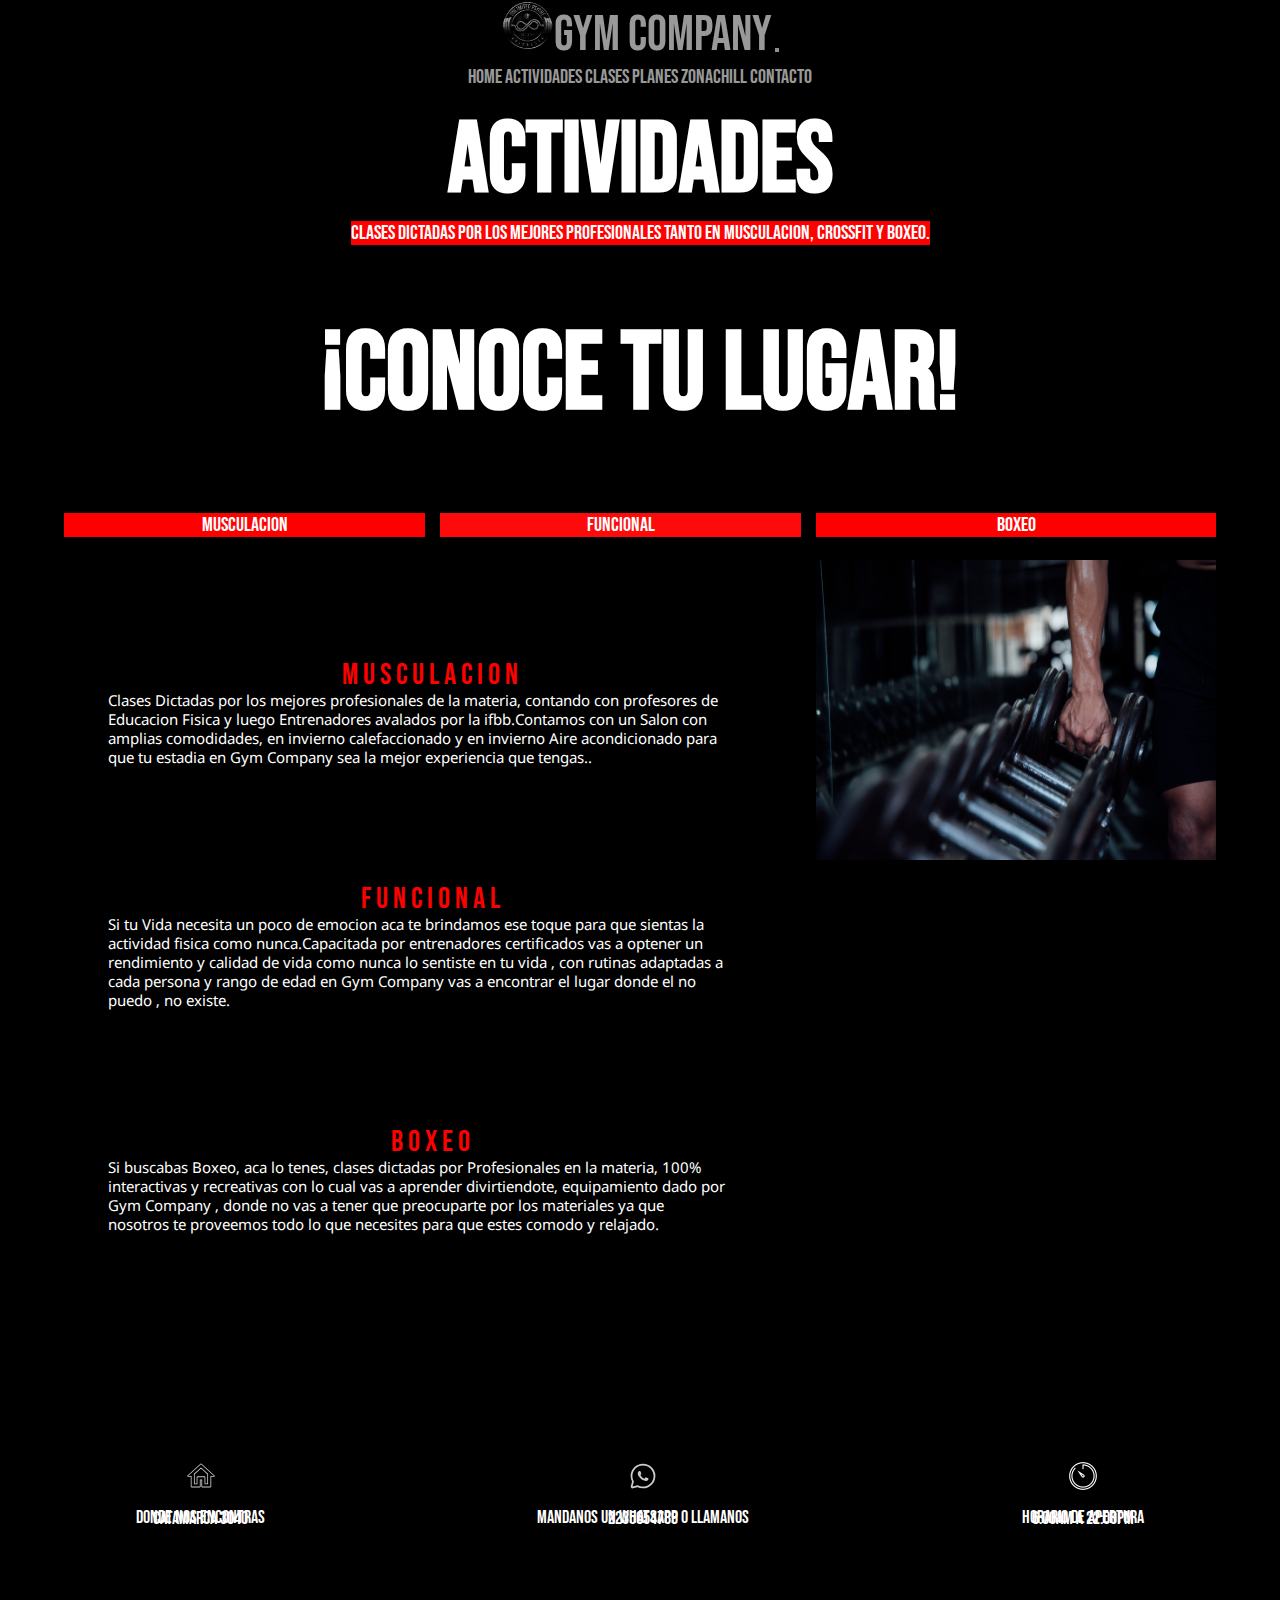
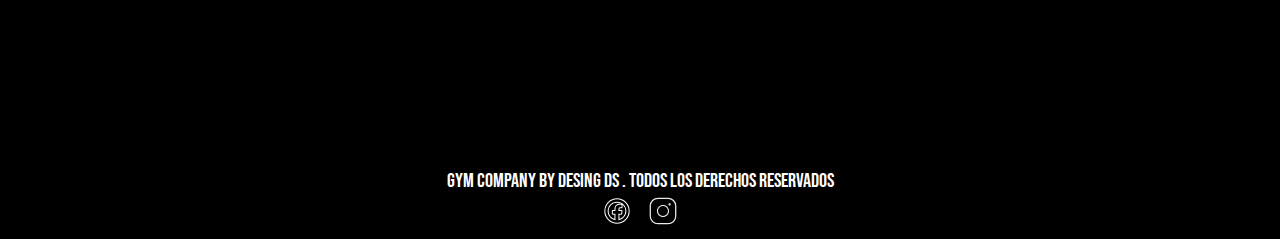
==== commit f477e9ce: "Proyecto Final Gimnasio Diego Sosa" ====
--- a/secciones/actividades.html
+++ b/secciones/actividades.html
@@ -17,133 +17,138 @@
   <title>Gimnasio Gym Company - Actividades-</title>
 </head>
 
-<body>
-  <div class="container_fluid M1">
-    <header class="container_fluid">
-      <nav class="navbar navbar-expand-lg navbar-dark bg-black ms-6 fixed-top alto">
-        <div class="container-fluid">
-          <a class="navbar-brand text-light C4" href="../index.html"><img class="loGo" src="../imagenes/logo1gym.png"
-              alt="" />Gym
-            Company</a>
-          <button class="navbar-toggler" type="button" data-bs-toggle="collapse" data-bs-target="#navbarNavAltMarkup"
-            aria-controls="navbarNavAltMarkup" aria-expanded="false" aria-label="Toggle navigation">
-            <span class="navbar-toggler-icon"></span>
-          </button>
-          <div class="collapse navbar-collapse M2" id="navbarNavAltMarkup">
-            <div class="navbar-nav ms-auto">
-              <a class="nav-link active Mp0" aria-current="page" href="../index.html">Home</a>
-              <a class="nav-link Mp0" href="../secciones/actividades.html">Actividades</a>
-              <a class="nav-link Mp0" href="../secciones/clases.html">Clases</a>
-              <a class="nav-link Mp0" href="../secciones/planes.html">Planes</a>
-              <a class="nav-link Mp0" href="../secciones/zonachill.html">ZonaChill</a>
-              <a class="nav-link Mp0" href="../secciones/contacto.html">Contacto</a>
-            </div>
+<div class="container_fluid navbar__texto">
+  <header class="container_fluid">
+    <nav class="navbar navbar-expand-lg navbar-dark bg-black ms-6 fixed-top navbar__nav ">
+      <div class="container-fluid ">
+        <a class="navbar-brand text-light navbar_titulo " href="./index.html"><img class="loGo"
+            src="../imagenes/logo1gym.png" alt="pesas">Gym Company</a>
+        <button class="navbar-toggler" type="button" data-bs-toggle="collapse" data-bs-target="#navbarNavAltMarkup"
+          aria-controls="navbarNavAltMarkup" aria-expanded="false" aria-label="Toggle navigation">
+          <span class="navbar-toggler-icon"></span>
+        </button>
+        <div class="collapse navbar-collapse navbar__rsp" id="navbarNavAltMarkup">
+          <div class="navbar-nav ms-auto ">
+            <a class="nav-link active " aria-current="page" href="../index.html">Home</a>
+            <a class="nav-link " href="../secciones/actividades.html">Actividades</a>
+            <a class="nav-link " href="../secciones/clases.html">Clases</a>
+            <a class="nav-link " href="../secciones/planes.html">Planes</a>
+            <a class="nav-link " href="../secciones/zonachill.html">ZonaChill</a>
+            <a class="nav-link " href="../secciones/contacto.html">Contacto</a>
           </div>
         </div>
-      </nav>
-    </header>
-    <main>
-      <h2 data-aos="zoom-in">Actividades</h2>
-      <p>
-        <span class="C1">Clases Dictadas por los mejores profesionales, tanto en
-          Musculacion, Crossfit y Boxeo.</span>
-      </p>
-    </main>
+      </div>
+    </nav>
+  </header>
+  <main>
+    <h1 data-aos="zoom-in">Actividades</h1>
+    <p>
+      <span class="span__actividades">Clases Dictadas por los mejores profesionales tanto en
+        Musculacion, Crossfit y Boxeo.</span>
+    </p>
+  </main>
+  <section>
+    <h2>¡Conoce Tu Lugar!</h2>
+    <div class="section__grilla">
+      <div class="grilla__1">
+        <a class="grilla__contenido " href="#musculacion">Musculacion</a>
+      </div>
+      <div class="grilla__2">
+        <a class="grilla__contenido" href="#funcional">Funcional</a>
+      </div>
+      <div class="grilla__3">
+        <a class="grilla__contenido" href="#boxeo">Boxeo</a>
+      </div>
+      <div class="grilla__4">
+        <section>
+          <p class="section__titulo"><a class="grilla__subtitle link__musculacion" name="musculacion"></a>Musculacion
+          </p>
+          <p class="grilla__subtitle--p">
+            Clases Dictadas por los mejores profesionales de la materia,
+            contando con profesores de Educacion Fisica y luego Entrenadores
+            avalados por la ifbb.Contamos con un Salon con amplias
+            comodidades, en invierno calefaccionado y en invierno Aire
+            acondicionado para que tu estadia en Gym Company sea la mejor
+            experiencia que tengas..
+          </p>
+        </section>
+      </div>
+      <div class="grilla__5">
+        <img class="grilla__img" src="../imagenes/musculacion  actividad.jpg" alt="Gim" data-aos="fade-left" />
+      </div>
+      <div class="grilla__6">
+        <section>
+          <p class="section__titulo"><a class="grilla__subtitle link__funcional" name="funcional"></a>Funcional
+          <p class="grilla__subtitle--p">
+            Si tu Vida necesita un poco de emocion aca te brindamos ese
+            toque para que sientas la actividad fisica como nunca.Capacitada
+            por entrenadores certificados vas a optener un rendimiento y
+            calidad de vida como nunca lo sentiste en tu vida , con rutinas
+            adaptadas a cada persona y rango de edad en Gym Company vas a
+            encontrar el lugar donde el no puedo , no existe.
+          </p>
+        </section>
+      </div>
+      <div class="grilla__7">
+        <img class="grilla__img" src="../imagenes/funcional actividad.jpg" alt="Funcional" data-aos="fade-left" />
+      </div>
+      <div class="grilla__8">
+        <section>
+          <p class="section__titulo"><a class="grilla__subtitle link__box " name="boxeo"></a>Boxeo
+          <p class="grilla__subtitle--p">
+            Si buscabas Boxeo, aca lo tenes, clases dictadas por
+            Profesionales en la materia, 100% interactivas y recreativas con
+            lo cual vas a aprender divirtiendote, equipamiento dado por Gym
+            Company , donde no vas a tener que preocuparte por los
+            materiales ya que nosotros te proveemos todo lo que necesites
+            para que estes comodo y relajado.
+          </p>
+        </section>
+      </div>
+      <div class="grilla__9">
+        <img class="grilla__img" src="../imagenes/box actividad.jpg" alt="Mancuerna" data-aos="fade-left" />
+      </div>
+    </div>
+  </section>
+  <footer>
+    <div class="footer ">
+      <div>
+        <img src="../imagenes/icono home.svg" alt="home" />
+        <p>Donde nos encontras</p>
+        <p>Catamarca 3040</p>
+      </div>
+      <div>
+        <img src="../imagenes/icono whatsss.svg" alt="whatsapp" />
+        <p>Mandanos un Whatsapp o llamanos</p>
+        <p>2235654789</p>
+      </div>
+      <div>
+        <img src="../imagenes/icono hora.png" alt="time" />
+        <p>Horario de apertura</p>
+        <p>6:00am a 22:00pm</p>
+      </div>
+    </div>
     <section>
-      <h3>¡Conoce Tu Lugar!</h3>
-      <div class="conten">
-        <div class="item1">
-          <a class="conTen" href="#musculacion">Musculacion</a>
+      <p>Gym Company by Desing Ds . Todos los Derechos Reservados</p>
+      <div class="footer__redsocial">
+        <div class="footer__icon">
+          <a href="https://www.facebook.com/"><img class="footer__icon--fb" src="../imagenes/faceblanco.svg"
+              alt="facebook" /></a>
         </div>
-        <div class="item2">
-          <a class="conTen" href="#funcional">Funcional</a>
-        </div>
-        <div class="item3"><a class="conTen" href="#boxeo">Boxeo</a></div>
-        <div class="item4">
-          <section>
-            <h4><a class="Mp1" name="musculacion">Musculacion</a></h4>
-            <p class="Mp">
-              Clases Dictadas por los mejores profesionales de la materia,
-              contando con profesores de Educacion Fisica y luego Entrenadores
-              avalados por la ifbb.Contamos con un Salon con amplias
-              comodidades, en invierno calefaccionado y en invierno Aire
-              acondicionado para que tu estadia en Gym Company sea la mejor
-              experiencia que tengas..
-            </p>
-          </section>
-        </div>
-        <div class="item5">
-          <img class="fotoitem" src="../imagenes/musculacion  actividad.jpg" alt="Gim" data-aos="fade-left" />
-        </div>
-        <div class="item6">
-          <section>
-            <a class="Mp1" name="funcional">Funcional</a>
-            <p class="Mp">
-              Si tu Vida necesita un poco de emocion aca te brindamos ese
-              toque para que sientas la actividad fisica como nunca.Capacitada
-              por entrenadores certificados vas a optener un rendimiento y
-              calidad de vida como nunca lo sentiste en tu vida , con rutinas
-              adaptadas a cada persona y rango de edad en Gym Company vas a
-              encontrar el lugar donde el no puedo , no existe.
-            </p>
-          </section>
-        </div>
-        <div class="item7">
-          <img class="fotoitem" src="../imagenes/funcional actividad.jpg" alt="Funcional" data-aos="fade-left" />
-        </div>
-        <div class="item8">
-          <section>
-            <a class="Mp1" name="boxeo">Boxeo</a>
-            <p class="Mp">
-              Si buscabas Boxeo, aca lo tenes, clases dictadas por
-              Profesionales en la materia, 100% interactivas y recreativas con
-              lo cual vas a aprender divirtiendote, equipamiento dado por Gym
-              Company , donde no vas a tener que preocuparte por los
-              materiales ya que nosotros te proveemos todo lo que necesites
-              para que estes comodo y relajado.
-            </p>
-          </section>
-        </div>
-        <div class="item9">
-          <img class="fotoitem" src="../imagenes/box actividad.jpg" alt="Mancuerna" data-aos="fade-left" />
+        <div class="footer__icon">
+          <a href="https://www.instagram.com"><img class="footer__icon--wat" src="../imagenes/instagramblanco.svg"
+              alt="instagram" /></a>
         </div>
       </div>
     </section>
-    <footer>
-      <div class="fooTerHome">
-        <div class="foTid">
-          <img class="foTid" src="../imagenes/icono home.svg" alt="home" />
-          <h3>Donde nos encontras</h3>
-          <p>Catamarca 3040</p>
-        </div>
-        <div class="foTid">
-          <img src="../imagenes/icono whatsss.svg" alt="whatsapp" />
-          <h3>Mandanos un Whatsapp o llamanos</h3>
-          <p>2235654789</p>
-        </div>
-        <div class="foTid">
-          <img src="../imagenes/icono hora.png" alt="time" />
-          <h3>Horario de apertura</h3>
-          <p>6:00am a 22:00pm</p>
-        </div>
-      </div>
-      <section class="redesociales">
-        <h4>Gym Company by Desing Ds . Todos los Derechos Reservados</h4>
-        <div class="red">
-          <a href="https://www.facebook.com/"><img src="../imagenes/faceblanco.svg" alt="facebook" /></a>
-        </div>
-        <div class="red">
-          <a href="https://www.instagram.com"><img src="../imagenes/instagramblanco.svg" alt="instagram" /></a>
-        </div>
-      </section>
-    </footer>
-    <script src="https://cdn.jsdelivr.net/npm/bootstrap@5.1.3/dist/js/bootstrap.bundle.min.js"
-      integrity="sha384-ka7Sk0Gln4gmtz2MlQnikT1wXgYsOg+OMhuP+IlRH9sENBO0LRn5q+8nbTov4+1p"
-      crossorigin="anonymous"></script>
-  </div>
-  <script>
-    AOS.init();
-  </script>
+  </footer>
+  <script src="https://cdn.jsdelivr.net/npm/bootstrap@5.1.3/dist/js/bootstrap.bundle.min.js"
+    integrity="sha384-ka7Sk0Gln4gmtz2MlQnikT1wXgYsOg+OMhuP+IlRH9sENBO0LRn5q+8nbTov4+1p"
+    crossorigin="anonymous"></script>
+</div>
+<script>
+  AOS.init();
+</script>
 </body>
 
 </html>--- a/styles/style.css
+++ b/styles/style.css
@@ -1,9 +1,18 @@
 @import url("https://fonts.googleapis.com/css2?family=Anton&family=Bebas+Neue&family=Noto+Sans+Tamil:wght@100&family=Poppins:ital,wght@0,200;0,300;1,300&family=Staatliches&display=swap");
-.C4 {
+.plan__stylefont {
+  color: rgb(255, 255, 255);
+  font-size: 40px;
+}
+
+footer {
+  background-color: rgb(0, 0, 0);
+}
+
+.navbar_titulo {
   font-size: 50px;
 }
 
-.Mp0 {
+.navbar__texto {
   font-size: 20px;
 }
 
@@ -11,19 +20,19 @@
   height: 50px;
 }
 
-.alto {
+.navbar__nav {
   height: 50px;
   opacity: 60%;
 }
 @media (max-width: 600px) {
-  .alto {
+  .navbar__nav {
     opacity: 90%;
     height: 13vh;
   }
 }
 
 @media (max-width: 600px) {
-  .M2 {
+  .navbar__rsp {
     background-color: rgb(0, 0, 0);
     opacity: 100%;
   }
@@ -61,87 +70,85 @@
   grid-area: footer;
 }
 
+p {
+  font-size: 20px;
+}
+
 main {
   margin-top: 4%;
 }
-main p {
-  font-size: 20px;
-}
-main h1 {
-  font-size: 100px;
-}
-main h2 {
-  font-size: 100px;
-  font-weight: bold;
-}
-
-.fotoitem {
+@media (max-width: 600px) {
+  main {
+    padding-top: 18%;
+  }
+}
+
+.grilla__img {
   height: 300px;
   width: 400px;
 }
 @media (max-width: 600px) {
-  .fotoitem {
+  .grilla__img {
     width: 55%;
     height: 55%;
   }
 }
 
-.fotocafe {
-  margin: 5% 0 5% 0;
-}
-
-.cafe {
-  width: 100%;
-}
-
-.acTivePhoto {
-  width: 20vw;
-  height: 60vh;
-}
-
 @media (max-width: 600px) {
   .logomain {
     margin-left: 8%;
   }
 }
+.price {
+  font-size: 40px;
+  font-style: italic;
+}
+
+.span__planes {
+  background-color: red;
+}
+@media (max-width: 600px) {
+  .span__planes {
+    font-size: 20px;
+    letter-spacing: 3px;
+  }
+}
+
+.plan__stylefont {
+  font-family: "Noto Sans Tamil", sans-serif;
+  font-size: 16px;
+  margin: 0 5% 5% 5%;
+}
+
 .plan {
   display: grid;
   justify-items: center;
   grid-template-columns: 1fr 1fr;
-  grid-template-areas: "pl1 pl1 " "pl2 pl3";
+  grid-template-areas: "plan__bronce plan__bronce " "plan__silver plan__gold";
   color: rgb(243, 237, 237);
   font-size: 20px;
   line-height: 20px;
   margin: 0 5% 0 5%;
 }
 
-.pl1 {
-  grid-area: pl1;
+.plan__bronce {
+  grid-area: plan__bronce;
   margin: 10px;
   height: 50vh;
   width: 40vw;
 }
 
-.pl2 {
-  grid-area: pl2;
+.plan__silver {
+  grid-area: plan__silver;
   margin: 10px;
   height: 50vh;
   width: 40vw;
 }
 
-.pl3 {
-  grid-area: pl3;
+.plan__gold {
+  grid-area: plan__gold;
   margin: 10px;
   width: 40vw;
-}
-
-.Pl1 {
-  color: red;
-}
-
-.C1 {
-  color: rgb(255, 255, 255);
-  background-color: red;
 }
 
 .sizeseccion {
@@ -155,32 +162,81 @@
   .plan {
     display: grid;
     grid-template-columns: 1fr;
-    grid-template-areas: "pl1" "pl2" "pl3";
-  }
-  .pl1 {
+    grid-template-areas: "plan__bronce" "plan__silver" "plan__gold";
+  }
+}
+@media (max-width: 600px) and (max-width: 600px) {
+  .plan {
+    display: flex;
+    flex-direction: column;
+  }
+}
+@media (max-width: 600px) {
+  .planButtom {
+    margin: 10%;
+  }
+}
+@media (max-width: 600px) {
+  .plan__bronce {
     height: 100%;
     width: 100%;
     margin-bottom: 20px;
   }
-  .pl2 {
+}
+@media (max-width: 600px) {
+  .plan__silver {
     height: 100%;
     width: 100%;
     margin-top: 30px;
   }
-  .pl3 {
+}
+@media (max-width: 600px) {
+  .plan__gold {
     height: 100%;
     width: 100%;
     margin-top: 30px;
   }
 }
-.A0 {
+.seccion {
+  padding: 5%;
+}
+
+.span__clases {
+  background-color: red;
+}
+@media (max-width: 600px) {
+  .span__clases {
+    font-size: 20px;
+    letter-spacing: 3px;
+  }
+}
+
+.planButtom:hover {
+  background-color: rgb(255, 0, 0);
+}
+
+.planButtom:active {
+  background-color: rgb(255, 255, 255);
+  color: black;
+}
+
+h1 {
+  font-size: 100px;
+}
+@media (max-width: 600px) {
+  h1 {
+    font-size: 60px;
+  }
+}
+
+.section {
   display: flex;
   justify-content: center;
 }
-.A0 .A1 {
+.section .section__menu {
   margin: 2%;
 }
-.A0 .A1 figure {
+.section .section__menu figure {
   position: relative;
   height: 400px;
   width: 250px;
@@ -189,12 +245,20 @@
   box-shadow: 0px 15px 25px, rgba(0, 0, 0, 0.604);
   cursor: pointer;
 }
-.A0 .A1 figure img {
+@media (max-width: 600px) {
+  .section {
+    display: flex;
+    flex-direction: column;
+    justify-content: center;
+    align-items: center;
+  }
+}
+.section .section__menu figure img {
   width: 100%;
   height: 100%;
   transition: all 500ms ease-out;
 }
-.A0 .capa {
+.section .section__menu--foto {
   position: absolute;
   top: 0;
   width: 100%;
@@ -206,41 +270,41 @@
   text-align: center;
   font-family: "Noto Sans Tamil", sans-serif;
 }
-.A0 figure:hover > .capa {
+.section figure:hover > .section__menu--foto {
   opacity: 1;
   visibility: visible;
 }
-.A0 figure:hover > .capa h1 {
+.section figure:hover > .section__menu--foto .section__menu--p {
   margin-top: 70px;
   margin-bottom: 15px;
 }
-.A0 figure > .capa h1 {
+.section figure > .section__menu--foto .section__menu--p {
   color: white;
-  font-weight: 400px;
+  font-size: 20px;
+  font-weight: bolder;
   margin-bottom: 120px;
   transition: all 500ms ease-out;
   margin-top: 30px;
 }
-.A0 figure:hover > img {
+.section figure:hover > img {
   transform: scale(1.3);
 }
-.A0 figure > .capa p {
-  color: white;
+.section figure > .section__menu--foto p {
+  color: rgb(255, 254, 254);
   font-size: 15px;
   line-height: 1.5;
   width: 100%;
   max-width: 220px;
   margin: auto;
 }
-.A0 .ulList {
+.section .ulList {
   text-align: left;
   list-style-type: none;
-}
-
-.conten {
+  font-size: 15px;
+}
+
+.section__grilla {
   display: grid;
-  height: 200vh;
-  width: 100vw;
   align-items: center;
   grid-template-columns: 1fr 1fr 1fr;
   grid-template-rows: 40px auto auto auto;
@@ -249,231 +313,181 @@
   font-size: 20px;
 }
 @media (max-width: 600px) {
-  .conten {
-    height: 10%;
-  }
-}
-.conten .Mp {
+  .section__grilla {
+    margin-top: 5%;
+    display: flex;
+    flex-direction: column;
+  }
+}
+.section__grilla .grilla__subtitle {
+  font-size: 30px;
+  font-weight: bolder;
+  text-decoration: underline;
+  color: rgb(255, 0, 0);
+}
+.section__grilla .grilla__subtitle--p {
   margin: 0 10% 0 6%;
   font-size: 15px;
   text-align: left;
   font-family: "Noto Sans Tamil";
 }
-.conten .Mp1 {
+.section__grilla .grilla__1 {
+  background-color: red;
+}
+@media (max-width: 600px) {
+  .section__grilla .grilla__1 {
+    width: 50vw;
+  }
+}
+.section__grilla .grilla__2 {
+  background-color: rgb(255, 10, 10);
+}
+@media (max-width: 600px) {
+  .section__grilla .grilla__2 {
+    width: 50vw;
+  }
+}
+.section__grilla .grilla__3 {
+  background-color: rgb(255, 0, 0);
+}
+@media (max-width: 600px) {
+  .section__grilla .grilla__3 {
+    width: 50vw;
+  }
+}
+.section__grilla .link .link__musculacion {
+  color: red;
+}
+.section__grilla .section__titulo {
+  color: red;
   font-size: 30px;
-  font-weight: bolder;
-  text-decoration: underline;
-  color: red;
-}
-.conten .item1 {
-  background-color: red;
-}
-@media (max-width: 600px) {
-  .conten .item1 {
-    width: 50vw;
-  }
-}
-.conten .item2 {
-  background-color: rgb(255, 10, 10);
-}
-@media (max-width: 600px) {
-  .conten .item2 {
-    width: 50vw;
-  }
-}
-.conten .item3 {
-  background-color: rgb(255, 0, 0);
-}
-@media (max-width: 600px) {
-  .conten .item3 {
-    width: 50vw;
-  }
-}
-.conten .item4 {
+  letter-spacing: 5px;
+}
+.section__grilla .link__musculacion {
+  display: block;
+  position: relative;
+  bottom: 100px;
+  visibility: hidden;
+}
+.section__grilla .link__funcional {
+  display: block;
+  position: relative;
+  bottom: 200px;
+  visibility: hidden;
+}
+.section__grilla .link__box {
+  display: block;
+  position: relative;
+  bottom: 100px;
+  visibility: hidden;
+}
+.section__grilla .grilla__4 {
   grid-column: 1/3;
 }
-.conten .item4 .Mp {
+.section__grilla .grilla__4 .grilla__subtitle--p {
   text-align: left;
 }
 @media (max-width: 600px) {
-  .conten .item4 .Mp {
+  .section__grilla .grilla__4 .grilla__subtitle--p {
     text-align: center;
-  }
-}
-.conten .item6 {
+    margin: 0;
+    padding: 0;
+  }
+}
+.section__grilla .grilla__6 {
   grid-column: 1/3;
 }
-.conten .item6 .Mp {
+.section__grilla .grilla__6 .grilla__subtitle--p {
   text-align: left;
 }
 @media (max-width: 600px) {
-  .conten .item6 .Mp {
+  .section__grilla .grilla__6 .grilla__subtitle--p {
     text-align: center;
   }
 }
-.conten .item8 {
+.section__grilla .grilla__8 {
   grid-column: 1/3;
 }
-.conten .item8 .Mp {
+.section__grilla .grilla__8 .grilla__subtitle--p {
   text-align: left;
 }
 @media (max-width: 600px) {
-  .conten .item8 .Mp {
+  .section__grilla .grilla__8 .grilla__subtitle--p {
     text-align: center;
   }
 }
 
-section h3 {
+section h2 {
   font-size: 110px;
   margin-top: 5%;
 }
-
-.red {
-  width: 40px;
-  height: 40px;
-  margin: 3px;
-}
-
-@media (max-width: 600px) {
-  .A0 {
+@media (max-width: 600px) {
+  section h2 {
+    font-size: 60px;
+  }
+}
+
+@media (max-width: 600px) {
+  .menu {
     display: flex;
     flex-direction: column;
     align-items: center;
     width: 100%;
   }
-  .A0 .A1 figure {
+  .menu .menu__flex figure {
     position: relative;
     height: 300px;
     width: 300px;
   }
 }
 
-.acT2 {
-  margin-top: 30%;
-}
-
-.aCt {
+.h1__titulo {
   font-size: 400%;
   font-weight: bolder;
   margin-top: 5%;
 }
 
-.mIx {
-  color: red;
-  font-size: 100px;
-}
-
-@media screen and (max-width: 600px) {
-  .mIx {
-    margin: 0 5% 0 5%;
-  }
-}
-
-.aCt {
-  color: rgb(229, 226, 226);
-  letter-spacing: 10px;
-}
-
-.C3 {
-  position: relative;
-  bottom: 200px;
-  font-size: 30px;
-}
-@media (max-width: 600px) {
-  .C3 {
-    display: flex;
-    position: relative;
-    left: 180px;
-  }
-}
-
-@media (max-width: 600px) {
-  .actividades {
-    flex-direction: column;
-  }
-  .tOp {
-    margin-top: 20%;
-    text-align: center;
-  }
-  .conten {
-    display: flex;
-    flex-direction: column;
-  }
-  .item1 {
-    width: 100vw;
-  }
-  .item2 {
-    width: 100vw;
-  }
-  .item3 {
-    width: 100vw;
-  }
-}
+@media (max-width: 600px) {
+  .grilla__img {
+    width: 50%;
+    height: 60%;
+    border-radius: 3%;
+  }
+}
+.span__actividades {
+  background-color: red;
+}
+@media (max-width: 600px) {
+  .span__actividades {
+    font-size: 20px;
+    letter-spacing: 3px;
+  }
+}
+
 a {
   color: rgb(255, 255, 255);
   text-decoration: none;
 }
 
-.C2 {
-  font-size: 20px;
-}
-
-footer .fooTerHome {
-  margin-top: 5%;
-  display: flex;
-  justify-content: space-around;
-}
-footer .fooTerHome h3 {
-  font-size: 20px;
-}
-@media (max-width: 600px) {
-  footer .fooTerHome {
-    margin-top: 40%;
-    margin-bottom: 20%;
-    flex-direction: column;
-  }
-}
-
-.redesociales {
-  display: flex;
-  justify-content: center;
-  align-items: center;
-}
-.redesociales h4 {
-  font-size: 20px;
-}
-
-@media (max-width: 600px) {
-  .redesociales {
-    display: flex;
-    flex-direction: column;
-  }
-  .evEnto {
-    margin-top: 50%;
-  }
-  .M1 {
-    margin-top: 25%;
-  }
-}
-.grider {
-  display: grid;
-  grid-template-columns: auto auto auto;
-  grid-template-rows: auto auto auto auto;
-}
-
-.gridnivel {
-  display: flex;
-  justify-content: center;
-  background-color: red;
-  height: 30vh;
-  width: 50vw;
-}
-
 form {
   margin: 5% 0 10% 0;
 }
 
-.caFeFit {
+.pading_contacto {
+  padding: 5%;
+}
+
+.span__subtitulo {
+  background-color: red;
+}
+@media (max-width: 600px) {
+  .span__subtitulo {
+    font-size: 20px;
+    letter-spacing: 3px;
+  }
+}
+
+.img__text {
   font-family: "Noto Sans Tamil";
   font-size: 20px;
   padding: 0 20% 0 20%;
@@ -483,16 +497,87 @@
   opacity: 80%;
 }
 
-.seccion {
-  padding: 5%;
-}
-
-@media (max-width: 600px) {
-  .caFeFit {
-    font-family: "Noto Sans Tamil";
+@media (max-width: 600px) {
+  .img__text {
+    font-family: "bebas neue";
     font-size: 15px;
     background: none;
     position: absolute;
-    top: auto;
+    top: 65%;
+  }
+  .img__text--evento {
+    font-family: "bebas neue";
+    font-size: 10px;
+    color: red;
+    background: none;
+    position: absolute;
+    top: 83%;
+    left: 29%;
+  }
+}
+.span__cafe {
+  background-color: red;
+}
+@media (max-width: 600px) {
+  .span__cafe {
+    font-size: 20px;
+    letter-spacing: 3px;
+  }
+}
+
+.img__margin {
+  margin: 5% 0 5% 0;
+}
+
+.img__cafe {
+  width: 90%;
+}
+
+.footer {
+  margin: 5% 0 10% 0;
+  height: 20vh;
+  display: flex;
+  justify-content: space-around;
+}
+.footer p {
+  position: relative;
+  top: 20px;
+  font-size: 18px;
+  line-height: 1px;
+  font-weight: lighter;
+}
+
+@media (max-width: 600px) {
+  .footer {
+    height: 60vh;
+    flex-direction: column;
+    background: #e00b0b;
+    letter-spacing: 5px;
+    border-radius: 3%;
+    margin: 4%;
+    font-weight: bolder;
+  }
+  .footer div {
+    height: 30%;
+  }
+}
+.footer__redsocial {
+  display: flex;
+  justify-content: center;
+  align-items: center;
+}
+.footer__redsocial .footer__icon {
+  width: 40px;
+  height: 40px;
+  margin: 3px;
+}
+
+@media (max-width: 600px) {
+  section p {
+    margin: 0 5% 0 5%;
+    font-size: 15px;
+  }
+  .footer__grilla {
+    margin-top: 40%;
   }
 }/*# sourceMappingURL=style.css.map */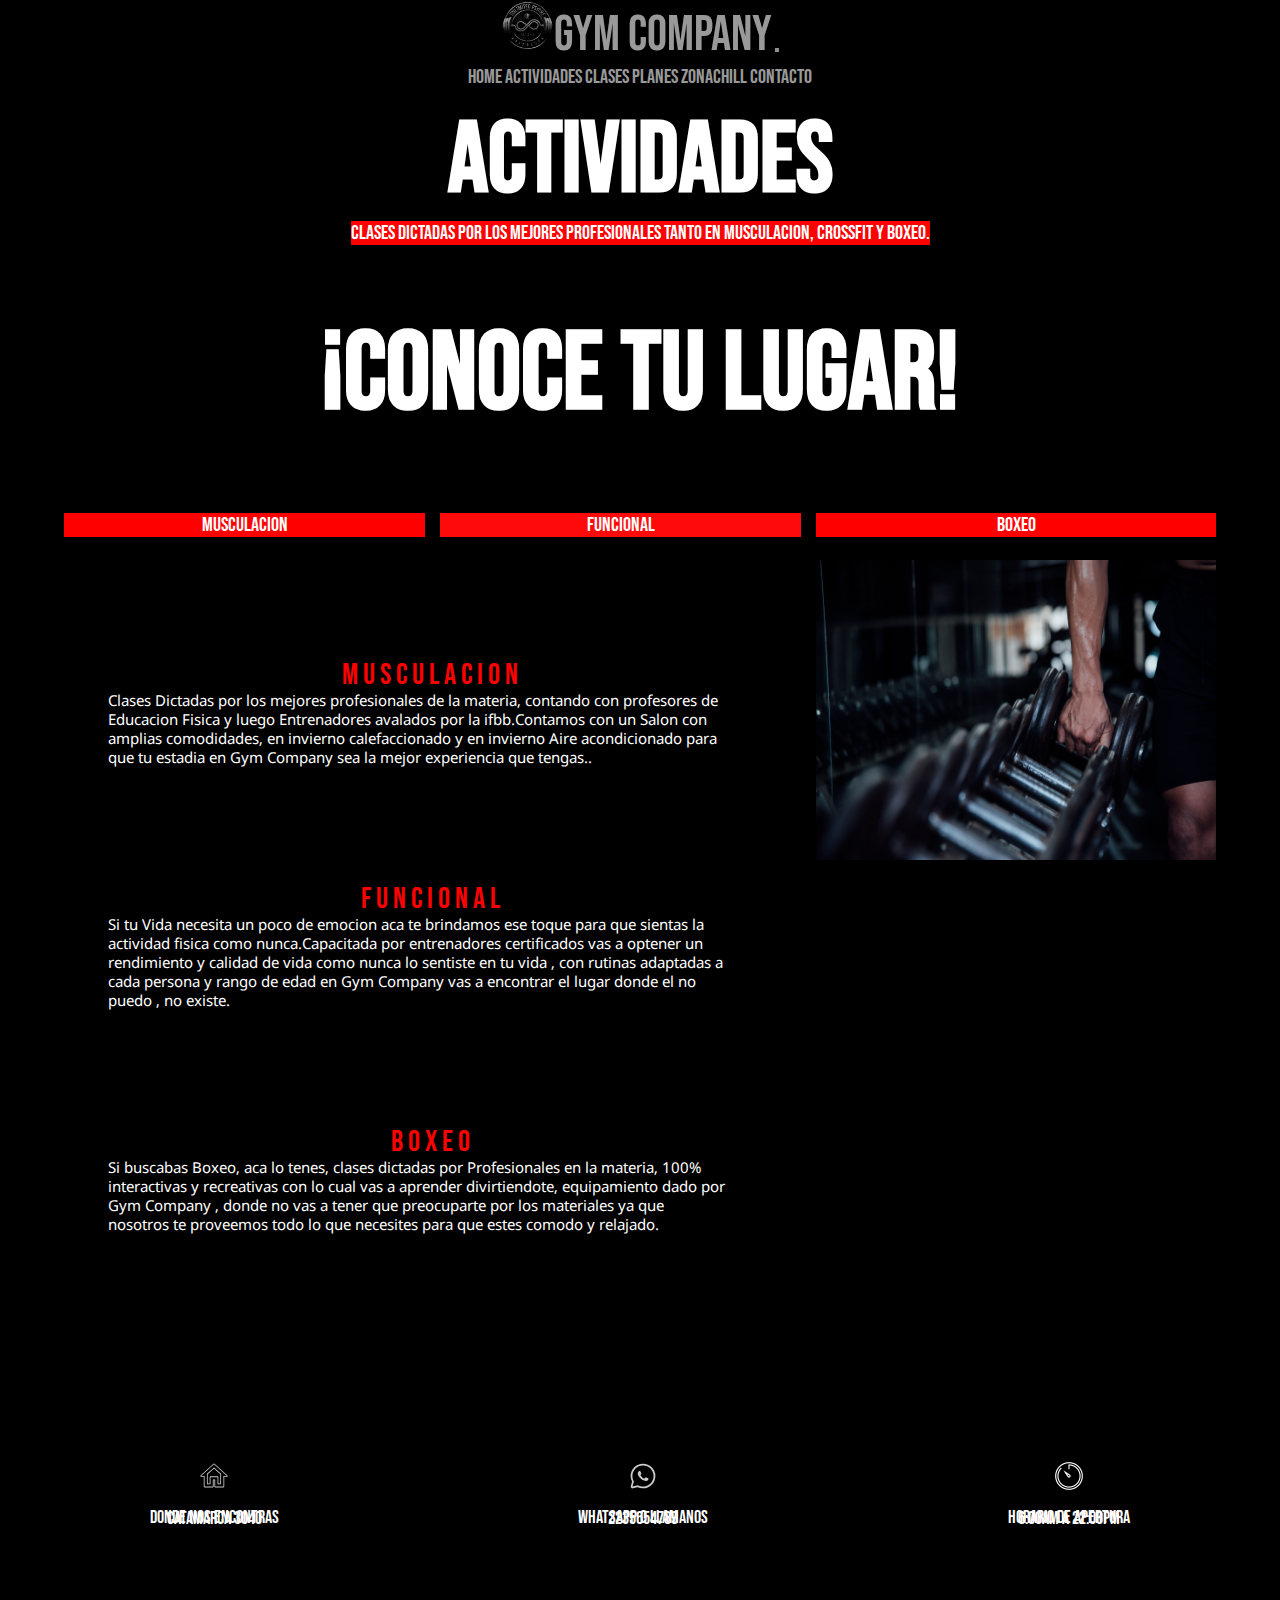
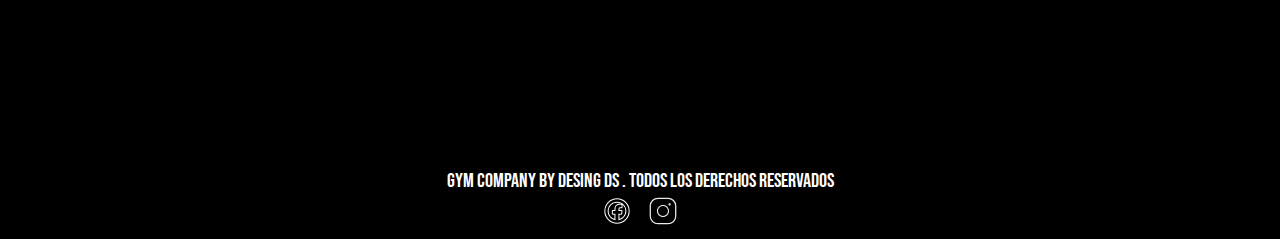
==== commit b833ed2f: "Proyecto Final desarrollo Web" ====
--- a/secciones/actividades.html
+++ b/secciones/actividades.html
@@ -119,7 +119,7 @@
       </div>
       <div>
         <img src="../imagenes/icono whatsss.svg" alt="whatsapp" />
-        <p>Mandanos un Whatsapp o llamanos</p>
+        <p> Whatsapp o llamanos</p>
         <p>2235654789</p>
       </div>
       <div>
--- a/styles/style.css
+++ b/styles/style.css
@@ -470,10 +470,6 @@
 }
 
 form {
-  margin: 5% 0 10% 0;
-}
-
-.pading_contacto {
   padding: 5%;
 }
 
@@ -491,28 +487,17 @@
   font-family: "Noto Sans Tamil";
   font-size: 20px;
   padding: 0 20% 0 20%;
-  position: absolute;
-  top: 500px;
-  background-color: black;
-  opacity: 80%;
 }
 
 @media (max-width: 600px) {
   .img__text {
     font-family: "bebas neue";
-    font-size: 15px;
-    background: none;
-    position: absolute;
-    top: 65%;
+    font-size: 12px;
   }
   .img__text--evento {
     font-family: "bebas neue";
     font-size: 10px;
     color: red;
-    background: none;
-    position: absolute;
-    top: 83%;
-    left: 29%;
   }
 }
 .span__cafe {
@@ -578,6 +563,6 @@
     font-size: 15px;
   }
   .footer__grilla {
-    margin-top: 40%;
+    margin-top: 20%;
   }
 }/*# sourceMappingURL=style.css.map */